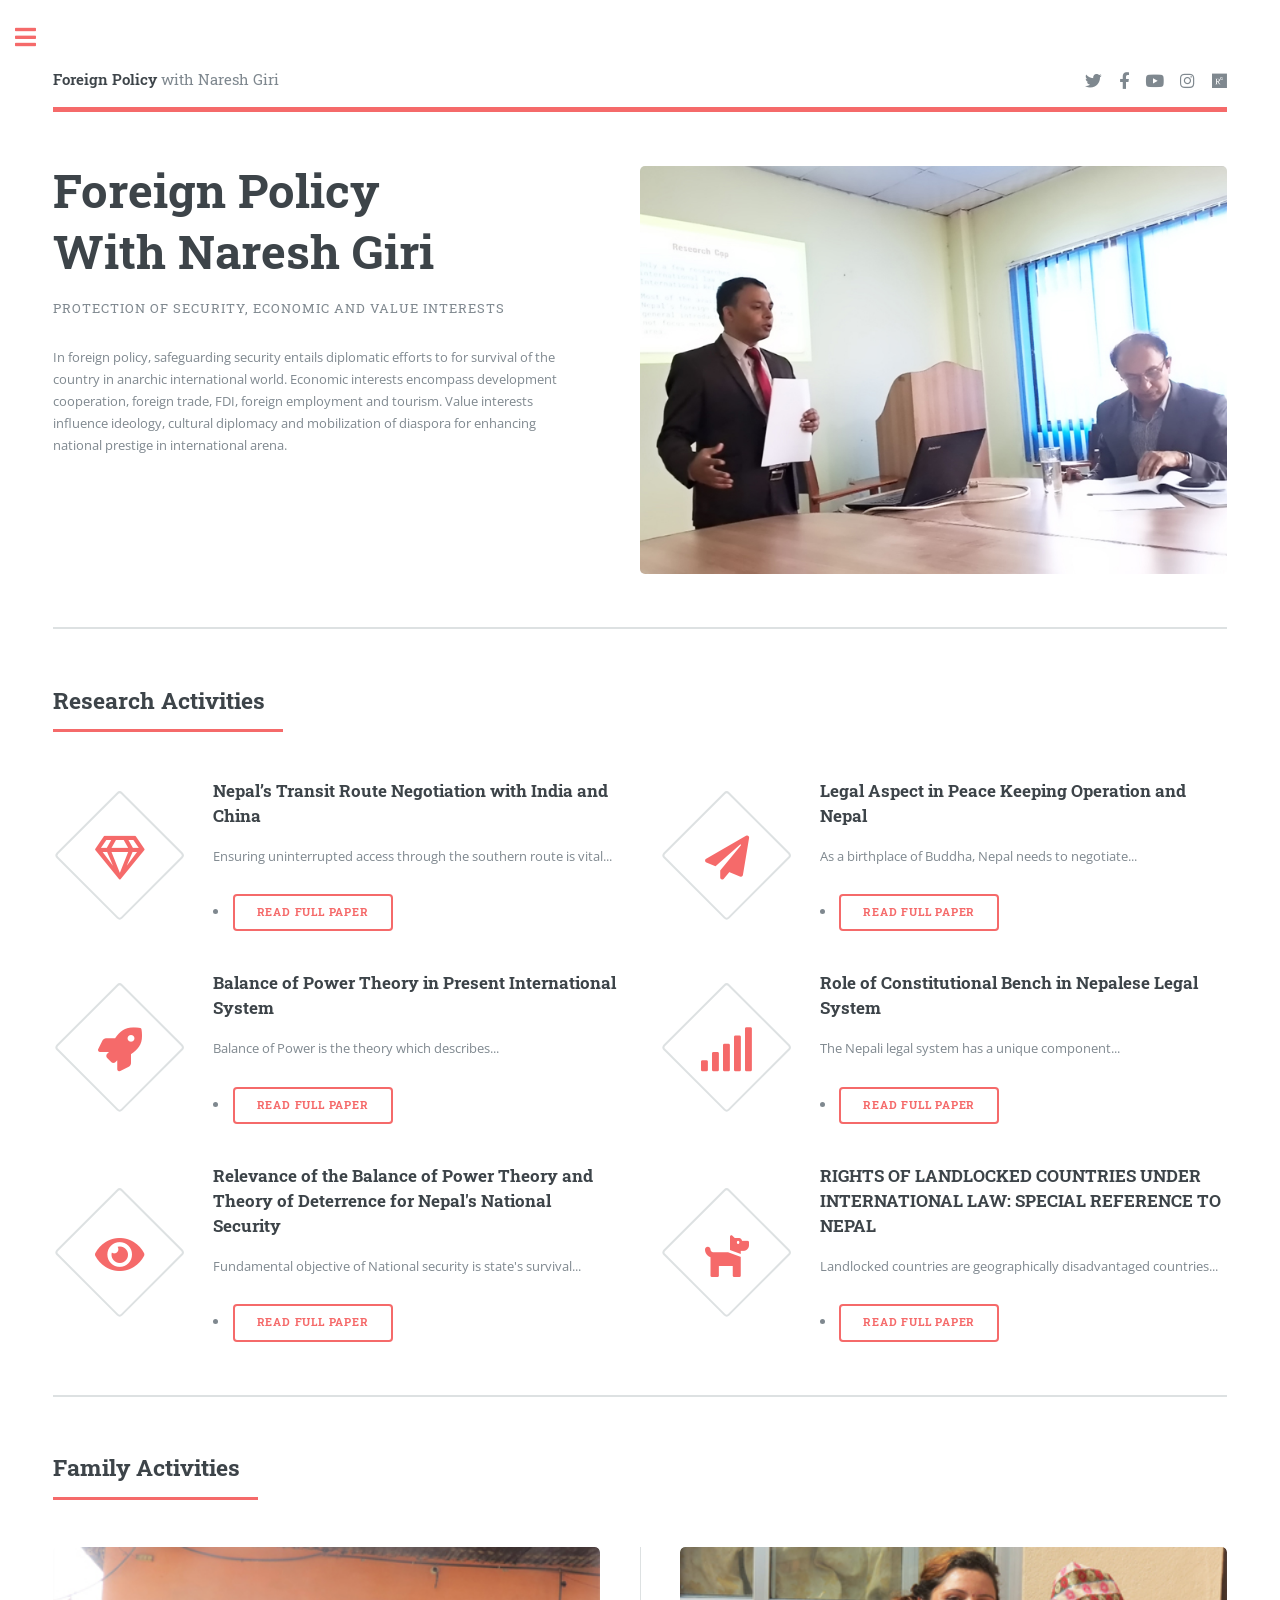
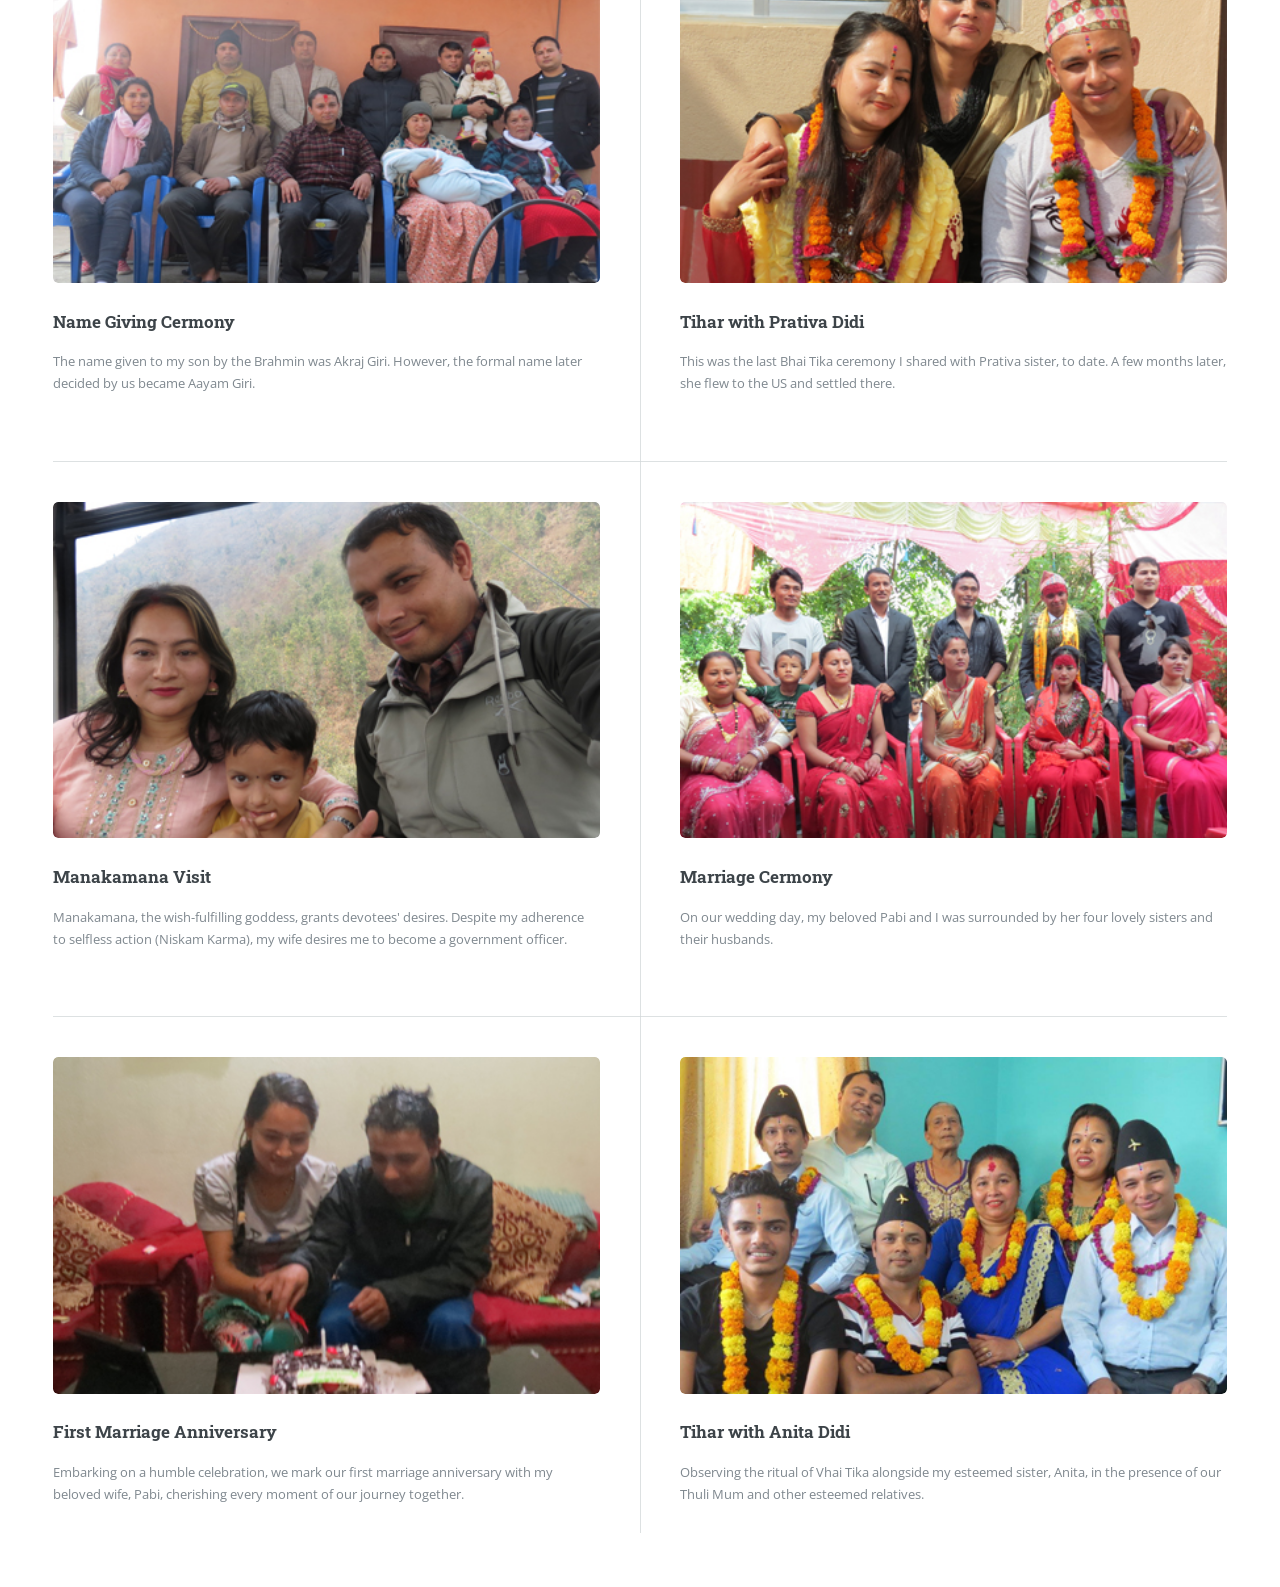
==== index.html @ 79ead5b6 "Update index.html" ====
<!DOCTYPE HTML>
<!--
	Naresh Giri
	html5up.net | @ajlkn
	Free for personal and commercial use under the CCA 3.0 license (html5up.net/license)
-->
<html>
	<head>
		<title>Foreign Policy With Naresh Giri</title>
		<meta charset="utf-8" />
		<meta name="viewport" content="width=device-width, initial-scale=1, user-scalable=no" />
		<link rel="stylesheet" href="assets/css/main.css" />
	</head>
	<body class="is-preload">

		<!-- Wrapper -->
			<div id="wrapper">

				<!-- Main -->
					<div id="main">
						<div class="inner">

							<!-- Header -->
								<header id="header">
									<a href="index.html" class="logo"><strong>Foreign Policy</strong> with Naresh Giri </a>
									<ul class="icons">
										<li><a href="https://twitter.com/rajkc2042" class="icon brands fa-twitter"><span class="label">Twitter</span></a></li>
										<li><a href="https://www.facebook.com/yugin2052" class="icon brands fa-facebook-f"><span class="label">Facebook</span></a></li>
										

										<li><a href="https://www.youtube.com/channel/UCgfzkdv0RQ-10pFsDKc6HeA" class="icon brands fa-youtube"><span class="label">YouTube</span></a></li>
										
										<li><a href="https://www.instagram.com/yugin2052/" class="icon brands fa-instagram"><span class="label">Instagram</span></a></li>
										<li><a href="https://www.researchgate.net/profile/Naresh-Giri" class="icon brands fa-researchgate"><span class="label">Researchgate</span></a></li>
									</ul>
								</header>

							<!-- Banner -->
								<section id="banner">
									<div class="content">
										<header>
											<h1>Foreign Policy<br />
											With Naresh Giri</h1>
											<p>Protection of Security, Economic and Value Interests</p>
										</header>
										<p>In foreign policy, safeguarding security entails diplomatic efforts to for survival of the country in anarchic international world. Economic interests encompass development cooperation, foreign trade, FDI, foreign employment and tourism. Value interests influence ideology, cultural diplomacy and mobilization of diaspora for enhancing national prestige in international arena. </p>
										<ul class="actions">
											
										</ul>
									</div>
									<span class="image object">
										<img src="pic10.jpg" alt="" />
									</span>
								</section>

							<!-- Section -->
								<section>
    <header class="major">
        <h2>Research Activities</h2>
    </header>
    <div class="features">
        <article>
            <span class="icon fa-gem"></span>
            <div class="content">
                <h3>Nepal’s Transit Route Negotiation with India and China</h3>
                <p>Ensuring uninterrupted access through the southern route is vital...</p>
                <li><a href="https://doi.org/10.3126/jofa.v3i01.56566" class="button big">Read Full Paper</a></li>
            </div>
        </article>
        <article>
            <span class="icon solid fa-paper-plane"></span>
            <div class="content">
                <h3>Legal Aspect in Peace Keeping Operation and Nepal</h3>
                <p>As a birthplace of Buddha, Nepal needs to negotiate...</p>
                <li><a href="https://doi.org/10.3126/unityj.v5i1.63184" class="button big">Read Full Paper</a></li>
            </div>
        </article>
        <article>
            <span class="icon solid fa-rocket"></span>
            <div class="content">
                <h3>Balance of Power Theory in Present International System</h3>
                <p>Balance of Power is the theory which describes...</p>
                <li><a href="https://doi.org/10.13140/RG.2.2.19997.64489" class="button big">Read Full Paper</a></li>
            </div>
        </article>
        <article>
            <span class="icon solid fa-signal"></span>
            <div class="content">
                <h3>Role of Constitutional Bench in Nepalese Legal System</h3>
                <p>The Nepali legal system has a unique component...</p>
                <li><a href="https://www.researchgate.net/publication/383034096_ROLE_OF_CONSTITUTIONAL_BENCH_IN_NEPALESE_LEGAL_SYSTEM" class="button big">Read Full Paper</a></li>
            </div>
        </article>
        <article>
            <span class="icon solid fa-eye"></span>
            <div class="content">
                <h3>Relevance of the Balance of Power Theory and Theory of Deterrence for Nepal's National Security</h3>
                <p>Fundamental objective of National security is state's survival...</p>
                <li><a href="https://nepjol.info/index.php/unityj/article/view/75633" class="button big">Read Full Paper</a></li>
            </div>
        </article>
        <article>
            <span class="icon solid fa-dog"></span>
            <div class="content">
                <h3>RIGHTS OF LANDLOCKED COUNTRIES UNDER INTERNATIONAL LAW: SPECIAL REFERENCE TO NEPAL</h3>
                <p>Landlocked countries are geographically disadvantaged countries...</p>
                <li><a href="https://doi.org/10.13140/RG.2.2.22846.24648" class="button big">Read Full Paper</a></li>
            </div>
        </article>
    </div>
</section>




							<!-- Section -->
								<section>
									<header class="major">
										<h2>Family Activities</h2>
									</header>
									<div class="posts">
										<article>
											<a href="#" class="image"><img src="pic01.jpg" alt="" /></a>
											<h3>Name Giving Cermony</h3>
											<p>The name given to my son by the Brahmin was Akraj Giri. However, the formal name later decided by us became Aayam Giri.</p>
											<ul class="actions">
												
											</ul>
										</article>
										<article>
											<a href="#" class="image"><img src="pic02.jpg" alt="" /></a>
											<h3>Tihar with Prativa Didi</h3>
											<p>This was the last Bhai Tika ceremony I shared with Prativa sister, to date. A few months later, she flew to the US and settled there.</p>
											<ul class="actions">
												
											</ul>
										</article>
										<article>
											<a href="#" class="image"><img src="pic03.jpg" alt="" /></a>
											<h3>Manakamana Visit</h3>
											<p>Manakamana, the wish-fulfilling goddess, grants devotees' desires. Despite my adherence to selfless action (Niskam Karma), my wife desires me to become a government officer.</p>
											<ul class="actions">
												
											</ul>
										</article>
										<article>
											<a href="#" class="image"><img src="pic04.jpg" alt="" /></a>
											<h3>Marriage Cermony</h3>
											<p>On our wedding day, my beloved Pabi and I was surrounded by her four lovely sisters and their husbands.</p>
											<ul class="actions">
												
											</ul>
										</article>
										<article>
											<a href="#" class="image"><img src="pic05.jpg" alt="" /></a>
											<h3>First Marriage Anniversary </h3>
											<p>Embarking on a humble celebration, we mark our first marriage anniversary with my beloved wife, Pabi, cherishing every moment of our journey together.</p>
											<ul class="actions">
												
											</ul>
										</article>
										<article>
											<a href="#" class="image"><img src="pic06.jpg" alt="" /></a>
											<h3>Tihar with Anita Didi</h3>
											<p>Observing the ritual of Vhai Tika alongside my esteemed sister, Anita, in the presence of our Thuli Mum and other esteemed relatives.</p>
											<ul class="actions">
												
											</ul>
										</article>
									</div>
								</section>

						</div>
					</div>

				<!-- Sidebar -->
					<div id="sidebar">
						<div class="inner">

							<!-- Search -->
								<section id="search" class="alt">
									<form method="post" action="#">
										<input type="text" name="query" id="query" placeholder="Search" />
									</form>
								</section>

							<!-- Menu -->
								<nav id="menu">
									<header class="major">
										<h2>Menu</h2>
									</header>
									<ul>
										<li><a href="index.html">Homepage</a></li>
										<li><a href="article.htm">संघीय इकाइहरूबीच प्रशासनिक अन्तरसम्बन्ध </a></li>
										<li><a href="nfp.html">Elements</a></li>
										<li>
											<span class="opener">Submenu</span>
											<ul>
												<li><a href="#">Lorem Dolor</a></li>
												<li><a href="#">Ipsum Adipiscing</a></li>
												<li><a href="#">Tempus Magna</a></li>
												<li><a href="#">Feugiat Veroeros</a></li>
											</ul>
										</li>
										<li><a href="#">Etiam Dolore</a></li>
										<li><a href="#">Adipiscing</a></li>
										<li>
											<span class="opener">Another Submenu</span>
											<ul>
												<li><a href="#">Lorem Dolor</a></li>
												<li><a href="#">Ipsum Adipiscing</a></li>
												<li><a href="#">Tempus Magna</a></li>
												<li><a href="#">Feugiat Veroeros</a></li>
											</ul>
										</li>
										<li><a href="#">Maximus Erat</a></li>
										<li><a href="#">Sapien Mauris</a></li>
										<li><a href="#">Amet Lacinia</a></li>
									</ul>
								</nav>

							<!-- Section -->
								<section>
									<header class="major">
										<h2>Photo Gallery</h2>
									</header>
									<div class="mini-posts">
										<article>
											<a href="#" class="image"><img src="pic07.jpg" alt="" /></a>
											<p>Hearts unite, entwined in a symphony of love's melody.</p>
										</article>
										<article>
											<a href="#" class="image"><img src="pic08.jpg" alt="" /></a>
											<p>In love's embrace, souls intertwine, destined for eternity's bond.</p>
										</article>
										<article>
											<a href="#" class="image"><img src="pic09.jpg" alt="" /></a>
											<p>Ethereal grace, beauty's epitome, a radiant smile, captivating eyes.</p>
										</article>
									</div>
									<ul class="actions">
										
									</ul>
								</section>

							<!-- Section -->
								<section>
									<header class="major">
										<h2>Get in touch</h2>
									</header>
									<p>Sed varius enim lorem ullamcorper dolore aliquam aenean ornare velit lacus, ac varius enim lorem ullamcorper dolore. Proin sed aliquam facilisis ante interdum. Sed nulla amet lorem feugiat tempus aliquam.</p>
									<ul class="contact">
										<li class="icon solid fa-envelope"><a href="#">naresh3334444@gmail.com</a></li>
										<li class="icon solid fa-phone">+977-98466379**</li>
										<li class="icon solid fa-home">Pyuthan Municipality, 10<br />
										Lumbini Province, Nepal</li>
									</ul>
								</section>

							<!-- Footer -->
								<footer id="footer">
									<p class="copyright">&copy; Naresh. All rights reserved. Demo Images: <a href="https://nareshgiri.com.np">Self</a>. Design: <a href="https://nareshgiri.com.np">Naresh Giri</a>.</p>
								</footer>

						</div>
					</div>

			</div>

		<!-- Scripts -->
			<script src="assets/js/jquery.min.js"></script>
			<script src="assets/js/browser.min.js"></script>
			<script src="assets/js/breakpoints.min.js"></script>
			<script src="assets/js/util.js"></script>
			<script src="assets/js/main.js"></script>

	</body>
</html>
---- assets/css/main.css ----
@import url(fontawesome-all.min.css);
@import url("https://fonts.googleapis.com/css?family=Open+Sans:400,600,400italic,600italic|Roboto+Slab:400,700");
/*
	Editorial by HTML5 UP
	html5up.net | @ajlkn
	Free for personal and commercial use under the CCA 3.0 license (html5up.net/license)
*/
html, body, div, span, applet, object,
iframe, h1, h2, h3, h4, h5, h6, p, blockquote,
pre, a, abbr, acronym, address, big, cite,
code, del, dfn, em, img, ins, kbd, q, s, samp,
small, strike, strong, sub, sup, tt, var, b,
u, i, center, dl, dt, dd, ol, ul, li, fieldset,
form, label, legend, table, caption, tbody,
tfoot, thead, tr, th, td, article, aside,
canvas, details, embed, figure, figcaption,
footer, header, hgroup, menu, nav, output, ruby,
section, summary, time, mark, audio, video {
  margin: 0;
  padding: 0;
  border: 0;
  font-size: 100%;
  font: inherit;
  vertical-align: baseline; }

article, aside, details, figcaption, figure,
footer, header, hgroup, menu, nav, section {
  display: block; }

body {
  line-height: 1; }

ol, ul {
  list-style: none; }

blockquote, q {
  quotes: none; }
  blockquote:before, blockquote:after, q:before, q:after {
    content: '';
    content: none; }

table {
  border-collapse: collapse;
  border-spacing: 0; }

body {
  -webkit-text-size-adjust: none; }

mark {
  background-color: transparent;
  color: inherit; }

input::-moz-focus-inner {
  border: 0;
  padding: 0; }

input, select, textarea {
  -moz-appearance: none;
  -webkit-appearance: none;
  -ms-appearance: none;
  appearance: none; }

/* Basic */
@-ms-viewport {
  width: device-width; }

body {
  -ms-overflow-style: scrollbar; }

@media screen and (max-width: 480px) {
  html, body {
    min-width: 320px; } }

html {
  box-sizing: border-box; }

*, *:before, *:after {
  box-sizing: inherit; }

body {
  background: #ffffff; }
  body.is-preload *, body.is-preload *:before, body.is-preload *:after, body.is-resizing *, body.is-resizing *:before, body.is-resizing *:after {
    -moz-animation: none !important;
    -webkit-animation: none !important;
    -ms-animation: none !important;
    animation: none !important;
    -moz-transition: none !important;
    -webkit-transition: none !important;
    -ms-transition: none !important;
    transition: none !important; }

/* Type */
body, input, select, textarea {
  color: #7f888f;
  font-family: "Open Sans", sans-serif;
  font-size: 13pt;
  font-weight: 400;
  line-height: 1.65; }
  @media screen and (max-width: 1680px) {
    body, input, select, textarea {
      font-size: 11pt; } }
  @media screen and (max-width: 1280px) {
    body, input, select, textarea {
      font-size: 10pt; } }
  @media screen and (max-width: 360px) {
    body, input, select, textarea {
      font-size: 9pt; } }

a {
  -moz-transition: color 0.2s ease-in-out, border-bottom-color 0.2s ease-in-out;
  -webkit-transition: color 0.2s ease-in-out, border-bottom-color 0.2s ease-in-out;
  -ms-transition: color 0.2s ease-in-out, border-bottom-color 0.2s ease-in-out;
  transition: color 0.2s ease-in-out, border-bottom-color 0.2s ease-in-out;
  border-bottom: dotted 1px;
  color: #f56a6a;
  text-decoration: none; }
  a:hover {
    border-bottom-color: #f56a6a;
    color: #f56a6a !important; }
    a:hover strong {
      color: inherit; }

strong, b {
  color: #3d4449;
  font-weight: 600; }

em, i {
  font-style: italic; }

p {
  margin: 0 0 2em 0; }

h1, h2, h3, h4, h5, h6 {
  color: #3d4449;
  font-family: "Roboto Slab", serif;
  font-weight: 700;
  line-height: 1.5;
  margin: 0 0 1em 0; }
  h1 a, h2 a, h3 a, h4 a, h5 a, h6 a {
    color: inherit;
    text-decoration: none;
    border-bottom: 0; }

h1 {
  font-size: 4em;
  margin: 0 0 0.5em 0;
  line-height: 1.3; }

h2 {
  font-size: 1.75em; }

h3 {
  font-size: 1.25em; }

h4 {
  font-size: 1.1em; }

h5 {
  font-size: 0.9em; }

h6 {
  font-size: 0.7em; }

@media screen and (max-width: 1680px) {
  h1 {
    font-size: 3.5em; } }

@media screen and (max-width: 980px) {
  h1 {
    font-size: 3.25em; } }

@media screen and (max-width: 736px) {
  h1 {
    font-size: 2em;
    line-height: 1.4; }
  h2 {
    font-size: 1.5em; } }

sub {
  font-size: 0.8em;
  position: relative;
  top: 0.5em; }

sup {
  font-size: 0.8em;
  position: relative;
  top: -0.5em; }

blockquote {
  border-left: solid 3px rgba(210, 215, 217, 0.75);
  font-style: italic;
  margin: 0 0 2em 0;
  padding: 0.5em 0 0.5em 2em; }

code {
  background: rgba(230, 235, 237, 0.25);
  border-radius: 0.375em;
  border: solid 1px rgba(210, 215, 217, 0.75);
  font-family: "Courier New", monospace;
  font-size: 0.9em;
  margin: 0 0.25em;
  padding: 0.25em 0.65em; }

pre {
  -webkit-overflow-scrolling: touch;
  font-family: "Courier New", monospace;
  font-size: 0.9em;
  margin: 0 0 2em 0; }
  pre code {
    display: block;
    line-height: 1.75;
    padding: 1em 1.5em;
    overflow-x: auto; }

hr {
  border: 0;
  border-bottom: solid 1px rgba(210, 215, 217, 0.75);
  margin: 2em 0; }
  hr.major {
    margin: 3em 0; }

.align-left {
  text-align: left; }

.align-center {
  text-align: center; }

.align-right {
  text-align: right; }

/* Row */
.row {
  display: flex;
  flex-wrap: wrap;
  box-sizing: border-box;
  align-items: stretch; }
  .row > * {
    box-sizing: border-box; }
  .row.gtr-uniform > * > :last-child {
    margin-bottom: 0; }
  .row.aln-left {
    justify-content: flex-start; }
  .row.aln-center {
    justify-content: center; }
  .row.aln-right {
    justify-content: flex-end; }
  .row.aln-top {
    align-items: flex-start; }
  .row.aln-middle {
    align-items: center; }
  .row.aln-bottom {
    align-items: flex-end; }
  .row > .imp {
    order: -1; }
  .row > .col-1 {
    width: 8.33333%; }
  .row > .off-1 {
    margin-left: 8.33333%; }
  .row > .col-2 {
    width: 16.66667%; }
  .row > .off-2 {
    margin-left: 16.66667%; }
  .row > .col-3 {
    width: 25%; }
  .row > .off-3 {
    margin-left: 25%; }
  .row > .col-4 {
    width: 33.33333%; }
  .row > .off-4 {
    margin-left: 33.33333%; }
  .row > .col-5 {
    width: 41.66667%; }
  .row > .off-5 {
    margin-left: 41.66667%; }
  .row > .col-6 {
    width: 50%; }
  .row > .off-6 {
    margin-left: 50%; }
  .row > .col-7 {
    width: 58.33333%; }
  .row > .off-7 {
    margin-left: 58.33333%; }
  .row > .col-8 {
    width: 66.66667%; }
  .row > .off-8 {
    margin-left: 66.66667%; }
  .row > .col-9 {
    width: 75%; }
  .row > .off-9 {
    margin-left: 75%; }
  .row > .col-10 {
    width: 83.33333%; }
  .row > .off-10 {
    margin-left: 83.33333%; }
  .row > .col-11 {
    width: 91.66667%; }
  .row > .off-11 {
    margin-left: 91.66667%; }
  .row > .col-12 {
    width: 100%; }
  .row > .off-12 {
    margin-left: 100%; }
  .row.gtr-0 {
    margin-top: 0;
    margin-left: 0em; }
    .row.gtr-0 > * {
      padding: 0 0 0 0em; }
    .row.gtr-0.gtr-uniform {
      margin-top: 0em; }
      .row.gtr-0.gtr-uniform > * {
        padding-top: 0em; }
  .row.gtr-25 {
    margin-top: 0;
    margin-left: -0.375em; }
    .row.gtr-25 > * {
      padding: 0 0 0 0.375em; }
    .row.gtr-25.gtr-uniform {
      margin-top: -0.375em; }
      .row.gtr-25.gtr-uniform > * {
        padding-top: 0.375em; }
  .row.gtr-50 {
    margin-top: 0;
    margin-left: -0.75em; }
    .row.gtr-50 > * {
      padding: 0 0 0 0.75em; }
    .row.gtr-50.gtr-uniform {
      margin-top: -0.75em; }
      .row.gtr-50.gtr-uniform > * {
        padding-top: 0.75em; }
  .row {
    margin-top: 0;
    margin-left: -1.5em; }
    .row > * {
      padding: 0 0 0 1.5em; }
    .row.gtr-uniform {
      margin-top: -1.5em; }
      .row.gtr-uniform > * {
        padding-top: 1.5em; }
  .row.gtr-150 {
    margin-top: 0;
    margin-left: -2.25em; }
    .row.gtr-150 > * {
      padding: 0 0 0 2.25em; }
    .row.gtr-150.gtr-uniform {
      margin-top: -2.25em; }
      .row.gtr-150.gtr-uniform > * {
        padding-top: 2.25em; }
  .row.gtr-200 {
    margin-top: 0;
    margin-left: -3em; }
    .row.gtr-200 > * {
      padding: 0 0 0 3em; }
    .row.gtr-200.gtr-uniform {
      margin-top: -3em; }
      .row.gtr-200.gtr-uniform > * {
        padding-top: 3em; }
  @media screen and (max-width: 1680px) {
    .row {
      display: flex;
      flex-wrap: wrap;
      box-sizing: border-box;
      align-items: stretch; }
      .row > * {
        box-sizing: border-box; }
      .row.gtr-uniform > * > :last-child {
        margin-bottom: 0; }
      .row.aln-left {
        justify-content: flex-start; }
      .row.aln-center {
        justify-content: center; }
      .row.aln-right {
        justify-content: flex-end; }
      .row.aln-top {
        align-items: flex-start; }
      .row.aln-middle {
        align-items: center; }
      .row.aln-bottom {
        align-items: flex-end; }
      .row > .imp-xlarge {
        order: -1; }
      .row > .col-1-xlarge {
        width: 8.33333%; }
      .row > .off-1-xlarge {
        margin-left: 8.33333%; }
      .row > .col-2-xlarge {
        width: 16.66667%; }
      .row > .off-2-xlarge {
        margin-left: 16.66667%; }
      .row > .col-3-xlarge {
        width: 25%; }
      .row > .off-3-xlarge {
        margin-left: 25%; }
      .row > .col-4-xlarge {
        width: 33.33333%; }
      .row > .off-4-xlarge {
        margin-left: 33.33333%; }
      .row > .col-5-xlarge {
        width: 41.66667%; }
      .row > .off-5-xlarge {
        margin-left: 41.66667%; }
      .row > .col-6-xlarge {
        width: 50%; }
      .row > .off-6-xlarge {
        margin-left: 50%; }
      .row > .col-7-xlarge {
        width: 58.33333%; }
      .row > .off-7-xlarge {
        margin-left: 58.33333%; }
      .row > .col-8-xlarge {
        width: 66.66667%; }
      .row > .off-8-xlarge {
        margin-left: 66.66667%; }
      .row > .col-9-xlarge {
        width: 75%; }
      .row > .off-9-xlarge {
        margin-left: 75%; }
      .row > .col-10-xlarge {
        width: 83.33333%; }
      .row > .off-10-xlarge {
        margin-left: 83.33333%; }
      .row > .col-11-xlarge {
        width: 91.66667%; }
      .row > .off-11-xlarge {
        margin-left: 91.66667%; }
      .row > .col-12-xlarge {
        width: 100%; }
      .row > .off-12-xlarge {
        margin-left: 100%; }
      .row.gtr-0 {
        margin-top: 0;
        margin-left: 0em; }
        .row.gtr-0 > * {
          padding: 0 0 0 0em; }
        .row.gtr-0.gtr-uniform {
          margin-top: 0em; }
          .row.gtr-0.gtr-uniform > * {
            padding-top: 0em; }
      .row.gtr-25 {
        margin-top: 0;
        margin-left: -0.375em; }
        .row.gtr-25 > * {
          padding: 0 0 0 0.375em; }
        .row.gtr-25.gtr-uniform {
          margin-top: -0.375em; }
          .row.gtr-25.gtr-uniform > * {
            padding-top: 0.375em; }
      .row.gtr-50 {
        margin-top: 0;
        margin-left: -0.75em; }
        .row.gtr-50 > * {
          padding: 0 0 0 0.75em; }
        .row.gtr-50.gtr-uniform {
          margin-top: -0.75em; }
          .row.gtr-50.gtr-uniform > * {
            padding-top: 0.75em; }
      .row {
        margin-top: 0;
        margin-left: -1.5em; }
        .row > * {
          padding: 0 0 0 1.5em; }
        .row.gtr-uniform {
          margin-top: -1.5em; }
          .row.gtr-uniform > * {
            padding-top: 1.5em; }
      .row.gtr-150 {
        margin-top: 0;
        margin-left: -2.25em; }
        .row.gtr-150 > * {
          padding: 0 0 0 2.25em; }
        .row.gtr-150.gtr-uniform {
          margin-top: -2.25em; }
          .row.gtr-150.gtr-uniform > * {
            padding-top: 2.25em; }
      .row.gtr-200 {
        margin-top: 0;
        margin-left: -3em; }
        .row.gtr-200 > * {
          padding: 0 0 0 3em; }
        .row.gtr-200.gtr-uniform {
          margin-top: -3em; }
          .row.gtr-200.gtr-uniform > * {
            padding-top: 3em; } }
  @media screen and (max-width: 1280px) {
    .row {
      display: flex;
      flex-wrap: wrap;
      box-sizing: border-box;
      align-items: stretch; }
      .row > * {
        box-sizing: border-box; }
      .row.gtr-uniform > * > :last-child {
        margin-bottom: 0; }
      .row.aln-left {
        justify-content: flex-start; }
      .row.aln-center {
        justify-content: center; }
      .row.aln-right {
        justify-content: flex-end; }
      .row.aln-top {
        align-items: flex-start; }
      .row.aln-middle {
        align-items: center; }
      .row.aln-bottom {
        align-items: flex-end; }
      .row > .imp-large {
        order: -1; }
      .row > .col-1-large {
        width: 8.33333%; }
      .row > .off-1-large {
        margin-left: 8.33333%; }
      .row > .col-2-large {
        width: 16.66667%; }
      .row > .off-2-large {
        margin-left: 16.66667%; }
      .row > .col-3-large {
        width: 25%; }
      .row > .off-3-large {
        margin-left: 25%; }
      .row > .col-4-large {
        width: 33.33333%; }
      .row > .off-4-large {
        margin-left: 33.33333%; }
      .row > .col-5-large {
        width: 41.66667%; }
      .row > .off-5-large {
        margin-left: 41.66667%; }
      .row > .col-6-large {
        width: 50%; }
      .row > .off-6-large {
        margin-left: 50%; }
      .row > .col-7-large {
        width: 58.33333%; }
      .row > .off-7-large {
        margin-left: 58.33333%; }
      .row > .col-8-large {
        width: 66.66667%; }
      .row > .off-8-large {
        margin-left: 66.66667%; }
      .row > .col-9-large {
        width: 75%; }
      .row > .off-9-large {
        margin-left: 75%; }
      .row > .col-10-large {
        width: 83.33333%; }
      .row > .off-10-large {
        margin-left: 83.33333%; }
      .row > .col-11-large {
        width: 91.66667%; }
      .row > .off-11-large {
        margin-left: 91.66667%; }
      .row > .col-12-large {
        width: 100%; }
      .row > .off-12-large {
        margin-left: 100%; }
      .row.gtr-0 {
        margin-top: 0;
        margin-left: 0em; }
        .row.gtr-0 > * {
          padding: 0 0 0 0em; }
        .row.gtr-0.gtr-uniform {
          margin-top: 0em; }
          .row.gtr-0.gtr-uniform > * {
            padding-top: 0em; }
      .row.gtr-25 {
        margin-top: 0;
        margin-left: -0.375em; }
        .row.gtr-25 > * {
          padding: 0 0 0 0.375em; }
        .row.gtr-25.gtr-uniform {
          margin-top: -0.375em; }
          .row.gtr-25.gtr-uniform > * {
            padding-top: 0.375em; }
      .row.gtr-50 {
        margin-top: 0;
        margin-left: -0.75em; }
        .row.gtr-50 > * {
          padding: 0 0 0 0.75em; }
        .row.gtr-50.gtr-uniform {
          margin-top: -0.75em; }
          .row.gtr-50.gtr-uniform > * {
            padding-top: 0.75em; }
      .row {
        margin-top: 0;
        margin-left: -1.5em; }
        .row > * {
          padding: 0 0 0 1.5em; }
        .row.gtr-uniform {
          margin-top: -1.5em; }
          .row.gtr-uniform > * {
            padding-top: 1.5em; }
      .row.gtr-150 {
        margin-top: 0;
        margin-left: -2.25em; }
        .row.gtr-150 > * {
          padding: 0 0 0 2.25em; }
        .row.gtr-150.gtr-uniform {
          margin-top: -2.25em; }
          .row.gtr-150.gtr-uniform > * {
            padding-top: 2.25em; }
      .row.gtr-200 {
        margin-top: 0;
        margin-left: -3em; }
        .row.gtr-200 > * {
          padding: 0 0 0 3em; }
        .row.gtr-200.gtr-uniform {
          margin-top: -3em; }
          .row.gtr-200.gtr-uniform > * {
            padding-top: 3em; } }
  @media screen and (max-width: 980px) {
    .row {
      display: flex;
      flex-wrap: wrap;
      box-sizing: border-box;
      align-items: stretch; }
      .row > * {
        box-sizing: border-box; }
      .row.gtr-uniform > * > :last-child {
        margin-bottom: 0; }
      .row.aln-left {
        justify-content: flex-start; }
      .row.aln-center {
        justify-content: center; }
      .row.aln-right {
        justify-content: flex-end; }
      .row.aln-top {
        align-items: flex-start; }
      .row.aln-middle {
        align-items: center; }
      .row.aln-bottom {
        align-items: flex-end; }
      .row > .imp-medium {
        order: -1; }
      .row > .col-1-medium {
        width: 8.33333%; }
      .row > .off-1-medium {
        margin-left: 8.33333%; }
      .row > .col-2-medium {
        width: 16.66667%; }
      .row > .off-2-medium {
        margin-left: 16.66667%; }
      .row > .col-3-medium {
        width: 25%; }
      .row > .off-3-medium {
        margin-left: 25%; }
      .row > .col-4-medium {
        width: 33.33333%; }
      .row > .off-4-medium {
        margin-left: 33.33333%; }
      .row > .col-5-medium {
        width: 41.66667%; }
      .row > .off-5-medium {
        margin-left: 41.66667%; }
      .row > .col-6-medium {
        width: 50%; }
      .row > .off-6-medium {
        margin-left: 50%; }
      .row > .col-7-medium {
        width: 58.33333%; }
      .row > .off-7-medium {
        margin-left: 58.33333%; }
      .row > .col-8-medium {
        width: 66.66667%; }
      .row > .off-8-medium {
        margin-left: 66.66667%; }
      .row > .col-9-medium {
        width: 75%; }
      .row > .off-9-medium {
        margin-left: 75%; }
      .row > .col-10-medium {
        width: 83.33333%; }
      .row > .off-10-medium {
        margin-left: 83.33333%; }
      .row > .col-11-medium {
        width: 91.66667%; }
      .row > .off-11-medium {
        margin-left: 91.66667%; }
      .row > .col-12-medium {
        width: 100%; }
      .row > .off-12-medium {
        margin-left: 100%; }
      .row.gtr-0 {
        margin-top: 0;
        margin-left: 0em; }
        .row.gtr-0 > * {
          padding: 0 0 0 0em; }
        .row.gtr-0.gtr-uniform {
          margin-top: 0em; }
          .row.gtr-0.gtr-uniform > * {
            padding-top: 0em; }
      .row.gtr-25 {
        margin-top: 0;
        margin-left: -0.375em; }
        .row.gtr-25 > * {
          padding: 0 0 0 0.375em; }
        .row.gtr-25.gtr-uniform {
          margin-top: -0.375em; }
          .row.gtr-25.gtr-uniform > * {
            padding-top: 0.375em; }
      .row.gtr-50 {
        margin-top: 0;
        margin-left: -0.75em; }
        .row.gtr-50 > * {
          padding: 0 0 0 0.75em; }
        .row.gtr-50.gtr-uniform {
          margin-top: -0.75em; }
          .row.gtr-50.gtr-uniform > * {
            padding-top: 0.75em; }
      .row {
        margin-top: 0;
        margin-left: -1.5em; }
        .row > * {
          padding: 0 0 0 1.5em; }
        .row.gtr-uniform {
          margin-top: -1.5em; }
          .row.gtr-uniform > * {
            padding-top: 1.5em; }
      .row.gtr-150 {
        margin-top: 0;
        margin-left: -2.25em; }
        .row.gtr-150 > * {
          padding: 0 0 0 2.25em; }
        .row.gtr-150.gtr-uniform {
          margin-top: -2.25em; }
          .row.gtr-150.gtr-uniform > * {
            padding-top: 2.25em; }
      .row.gtr-200 {
        margin-top: 0;
        margin-left: -3em; }
        .row.gtr-200 > * {
          padding: 0 0 0 3em; }
        .row.gtr-200.gtr-uniform {
          margin-top: -3em; }
          .row.gtr-200.gtr-uniform > * {
            padding-top: 3em; } }
  @media screen and (max-width: 736px) {
    .row {
      display: flex;
      flex-wrap: wrap;
      box-sizing: border-box;
      align-items: stretch; }
      .row > * {
        box-sizing: border-box; }
      .row.gtr-uniform > * > :last-child {
        margin-bottom: 0; }
      .row.aln-left {
        justify-content: flex-start; }
      .row.aln-center {
        justify-content: center; }
      .row.aln-right {
        justify-content: flex-end; }
      .row.aln-top {
        align-items: flex-start; }
      .row.aln-middle {
        align-items: center; }
      .row.aln-bottom {
        align-items: flex-end; }
      .row > .imp-small {
        order: -1; }
      .row > .col-1-small {
        width: 8.33333%; }
      .row > .off-1-small {
        margin-left: 8.33333%; }
      .row > .col-2-small {
        width: 16.66667%; }
      .row > .off-2-small {
        margin-left: 16.66667%; }
      .row > .col-3-small {
        width: 25%; }
      .row > .off-3-small {
        margin-left: 25%; }
      .row > .col-4-small {
        width: 33.33333%; }
      .row > .off-4-small {
        margin-left: 33.33333%; }
      .row > .col-5-small {
        width: 41.66667%; }
      .row > .off-5-small {
        margin-left: 41.66667%; }
      .row > .col-6-small {
        width: 50%; }
      .row > .off-6-small {
        margin-left: 50%; }
      .row > .col-7-small {
        width: 58.33333%; }
      .row > .off-7-small {
        margin-left: 58.33333%; }
      .row > .col-8-small {
        width: 66.66667%; }
      .row > .off-8-small {
        margin-left: 66.66667%; }
      .row > .col-9-small {
        width: 75%; }
      .row > .off-9-small {
        margin-left: 75%; }
      .row > .col-10-small {
        width: 83.33333%; }
      .row > .off-10-small {
        margin-left: 83.33333%; }
      .row > .col-11-small {
        width: 91.66667%; }
      .row > .off-11-small {
        margin-left: 91.66667%; }
      .row > .col-12-small {
        width: 100%; }
      .row > .off-12-small {
        margin-left: 100%; }
      .row.gtr-0 {
        margin-top: 0;
        margin-left: 0em; }
        .row.gtr-0 > * {
          padding: 0 0 0 0em; }
        .row.gtr-0.gtr-uniform {
          margin-top: 0em; }
          .row.gtr-0.gtr-uniform > * {
            padding-top: 0em; }
      .row.gtr-25 {
        margin-top: 0;
        margin-left: -0.375em; }
        .row.gtr-25 > * {
          padding: 0 0 0 0.375em; }
        .row.gtr-25.gtr-uniform {
          margin-top: -0.375em; }
          .row.gtr-25.gtr-uniform > * {
            padding-top: 0.375em; }
      .row.gtr-50 {
        margin-top: 0;
        margin-left: -0.75em; }
        .row.gtr-50 > * {
          padding: 0 0 0 0.75em; }
        .row.gtr-50.gtr-uniform {
          margin-top: -0.75em; }
          .row.gtr-50.gtr-uniform > * {
            padding-top: 0.75em; }
      .row {
        margin-top: 0;
        margin-left: -1.5em; }
        .row > * {
          padding: 0 0 0 1.5em; }
        .row.gtr-uniform {
          margin-top: -1.5em; }
          .row.gtr-uniform > * {
            padding-top: 1.5em; }
      .row.gtr-150 {
        margin-top: 0;
        margin-left: -2.25em; }
        .row.gtr-150 > * {
          padding: 0 0 0 2.25em; }
        .row.gtr-150.gtr-uniform {
          margin-top: -2.25em; }
          .row.gtr-150.gtr-uniform > * {
            padding-top: 2.25em; }
      .row.gtr-200 {
        margin-top: 0;
        margin-left: -3em; }
        .row.gtr-200 > * {
          padding: 0 0 0 3em; }
        .row.gtr-200.gtr-uniform {
          margin-top: -3em; }
          .row.gtr-200.gtr-uniform > * {
            padding-top: 3em; } }
  @media screen and (max-width: 480px) {
    .row {
      display: flex;
      flex-wrap: wrap;
      box-sizing: border-box;
      align-items: stretch; }
      .row > * {
        box-sizing: border-box; }
      .row.gtr-uniform > * > :last-child {
        margin-bottom: 0; }
      .row.aln-left {
        justify-content: flex-start; }
      .row.aln-center {
        justify-content: center; }
      .row.aln-right {
        justify-content: flex-end; }
      .row.aln-top {
        align-items: flex-start; }
      .row.aln-middle {
        align-items: center; }
      .row.aln-bottom {
        align-items: flex-end; }
      .row > .imp-xsmall {
        order: -1; }
      .row > .col-1-xsmall {
        width: 8.33333%; }
      .row > .off-1-xsmall {
        margin-left: 8.33333%; }
      .row > .col-2-xsmall {
        width: 16.66667%; }
      .row > .off-2-xsmall {
        margin-left: 16.66667%; }
      .row > .col-3-xsmall {
        width: 25%; }
      .row > .off-3-xsmall {
        margin-left: 25%; }
      .row > .col-4-xsmall {
        width: 33.33333%; }
      .row > .off-4-xsmall {
        margin-left: 33.33333%; }
      .row > .col-5-xsmall {
        width: 41.66667%; }
      .row > .off-5-xsmall {
        margin-left: 41.66667%; }
      .row > .col-6-xsmall {
        width: 50%; }
      .row > .off-6-xsmall {
        margin-left: 50%; }
      .row > .col-7-xsmall {
        width: 58.33333%; }
      .row > .off-7-xsmall {
        margin-left: 58.33333%; }
      .row > .col-8-xsmall {
        width: 66.66667%; }
      .row > .off-8-xsmall {
        margin-left: 66.66667%; }
      .row > .col-9-xsmall {
        width: 75%; }
      .row > .off-9-xsmall {
        margin-left: 75%; }
      .row > .col-10-xsmall {
        width: 83.33333%; }
      .row > .off-10-xsmall {
        margin-left: 83.33333%; }
      .row > .col-11-xsmall {
        width: 91.66667%; }
      .row > .off-11-xsmall {
        margin-left: 91.66667%; }
      .row > .col-12-xsmall {
        width: 100%; }
      .row > .off-12-xsmall {
        margin-left: 100%; }
      .row.gtr-0 {
        margin-top: 0;
        margin-left: 0em; }
        .row.gtr-0 > * {
          padding: 0 0 0 0em; }
        .row.gtr-0.gtr-uniform {
          margin-top: 0em; }
          .row.gtr-0.gtr-uniform > * {
            padding-top: 0em; }
      .row.gtr-25 {
        margin-top: 0;
        margin-left: -0.375em; }
        .row.gtr-25 > * {
          padding: 0 0 0 0.375em; }
        .row.gtr-25.gtr-uniform {
          margin-top: -0.375em; }
          .row.gtr-25.gtr-uniform > * {
            padding-top: 0.375em; }
      .row.gtr-50 {
        margin-top: 0;
        margin-left: -0.75em; }
        .row.gtr-50 > * {
          padding: 0 0 0 0.75em; }
        .row.gtr-50.gtr-uniform {
          margin-top: -0.75em; }
          .row.gtr-50.gtr-uniform > * {
            padding-top: 0.75em; }
      .row {
        margin-top: 0;
        margin-left: -1.5em; }
        .row > * {
          padding: 0 0 0 1.5em; }
        .row.gtr-uniform {
          margin-top: -1.5em; }
          .row.gtr-uniform > * {
            padding-top: 1.5em; }
      .row.gtr-150 {
        margin-top: 0;
        margin-left: -2.25em; }
        .row.gtr-150 > * {
          padding: 0 0 0 2.25em; }
        .row.gtr-150.gtr-uniform {
          margin-top: -2.25em; }
          .row.gtr-150.gtr-uniform > * {
            padding-top: 2.25em; }
      .row.gtr-200 {
        margin-top: 0;
        margin-left: -3em; }
        .row.gtr-200 > * {
          padding: 0 0 0 3em; }
        .row.gtr-200.gtr-uniform {
          margin-top: -3em; }
          .row.gtr-200.gtr-uniform > * {
            padding-top: 3em; } }

/* Section/Article */
section.special, article.special {
  text-align: center; }

header p {
  font-family: "Roboto Slab", serif;
  font-size: 1em;
  font-weight: 400;
  letter-spacing: 0.075em;
  margin-top: -0.5em;
  text-transform: uppercase; }

header.major > :last-child {
  border-bottom: solid 3px #f56a6a;
  display: inline-block;
  margin: 0 0 2em 0;
  padding: 0 0.75em 0.5em 0; }

header.main > :last-child {
  margin: 0 0 1em 0; }

/* Form */
form {
  margin: 0 0 2em 0; }

label {
  color: #3d4449;
  display: block;
  font-size: 0.9em;
  font-weight: 600;
  margin: 0 0 1em 0; }

input[type="text"],
input[type="password"],
input[type="email"],
input[type="tel"],
input[type="search"],
input[type="url"],
select,
textarea {
  -moz-appearance: none;
  -webkit-appearance: none;
  -ms-appearance: none;
  appearance: none;
  background: #ffffff;
  border-radius: 0.375em;
  border: none;
  border: solid 1px rgba(210, 215, 217, 0.75);
  color: inherit;
  display: block;
  outline: 0;
  padding: 0 1em;
  text-decoration: none;
  width: 100%; }
  input[type="text"]:invalid,
  input[type="password"]:invalid,
  input[type="email"]:invalid,
  input[type="tel"]:invalid,
  input[type="search"]:invalid,
  input[type="url"]:invalid,
  select:invalid,
  textarea:invalid {
    box-shadow: none; }
  input[type="text"]:focus,
  input[type="password"]:focus,
  input[type="email"]:focus,
  input[type="tel"]:focus,
  input[type="search"]:focus,
  input[type="url"]:focus,
  select:focus,
  textarea:focus {
    border-color: #f56a6a;
    box-shadow: 0 0 0 1px #f56a6a; }

select {
  background-image: url("data:image/svg+xml;charset=utf8,%3Csvg xmlns='http://www.w3.org/2000/svg' width='40' height='40' preserveAspectRatio='none' viewBox='0 0 40 40'%3E%3Cpath d='M9.4,12.3l10.4,10.4l10.4-10.4c0.2-0.2,0.5-0.4,0.9-0.4c0.3,0,0.6,0.1,0.9,0.4l3.3,3.3c0.2,0.2,0.4,0.5,0.4,0.9 c0,0.4-0.1,0.6-0.4,0.9L20.7,31.9c-0.2,0.2-0.5,0.4-0.9,0.4c-0.3,0-0.6-0.1-0.9-0.4L4.3,17.3c-0.2-0.2-0.4-0.5-0.4-0.9 c0-0.4,0.1-0.6,0.4-0.9l3.3-3.3c0.2-0.2,0.5-0.4,0.9-0.4S9.1,12.1,9.4,12.3z' fill='rgba(210, 215, 217, 0.75)' /%3E%3C/svg%3E");
  background-size: 1.25em;
  background-repeat: no-repeat;
  background-position: calc(100% - 1em) center;
  height: 2.75em;
  padding-right: 2.75em;
  text-overflow: ellipsis; }
  select option {
    color: #3d4449;
    background: #ffffff; }
  select:focus::-ms-value {
    background-color: transparent; }
  select::-ms-expand {
    display: none; }

input[type="text"],
input[type="password"],
input[type="email"],
input[type="tel"],
input[type="search"],
input[type="url"],
select {
  height: 2.75em; }

textarea {
  padding: 0.75em 1em; }

input[type="checkbox"],
input[type="radio"] {
  -moz-appearance: none;
  -webkit-appearance: none;
  -ms-appearance: none;
  appearance: none;
  display: block;
  float: left;
  margin-right: -2em;
  opacity: 0;
  width: 1em;
  z-index: -1; }
  input[type="checkbox"] + label,
  input[type="radio"] + label {
    text-decoration: none;
    color: #7f888f;
    cursor: pointer;
    display: inline-block;
    font-size: 1em;
    font-weight: 400;
    padding-left: 2.4em;
    padding-right: 0.75em;
    position: relative; }
    input[type="checkbox"] + label:before,
    input[type="radio"] + label:before {
      -moz-osx-font-smoothing: grayscale;
      -webkit-font-smoothing: antialiased;
      display: inline-block;
      font-style: normal;
      font-variant: normal;
      text-rendering: auto;
      line-height: 1;
      text-transform: none !important;
      font-family: 'Font Awesome 5 Free';
      font-weight: 900; }
    input[type="checkbox"] + label:before,
    input[type="radio"] + label:before {
      background: #ffffff;
      border-radius: 0.375em;
      border: solid 1px rgba(210, 215, 217, 0.75);
      content: '';
      display: inline-block;
      font-size: 0.8em;
      height: 2.0625em;
      left: 0;
      line-height: 2.0625em;
      position: absolute;
      text-align: center;
      top: 0;
      width: 2.0625em; }
  input[type="checkbox"]:checked + label:before,
  input[type="radio"]:checked + label:before {
    background: #3d4449;
    border-color: #3d4449;
    color: #ffffff;
    content: '\f00c'; }
  input[type="checkbox"]:focus + label:before,
  input[type="radio"]:focus + label:before {
    border-color: #f56a6a;
    box-shadow: 0 0 0 1px #f56a6a; }

input[type="checkbox"] + label:before {
  border-radius: 0.375em; }

input[type="radio"] + label:before {
  border-radius: 100%; }

::-webkit-input-placeholder {
  color: #9fa3a6 !important;
  opacity: 1.0; }

:-moz-placeholder {
  color: #9fa3a6 !important;
  opacity: 1.0; }

::-moz-placeholder {
  color: #9fa3a6 !important;
  opacity: 1.0; }

:-ms-input-placeholder {
  color: #9fa3a6 !important;
  opacity: 1.0; }

/* Box */
.box {
  border-radius: 0.375em;
  border: solid 1px rgba(210, 215, 217, 0.75);
  margin-bottom: 2em;
  padding: 1.5em; }
  .box > :last-child,
  .box > :last-child > :last-child,
  .box > :last-child > :last-child > :last-child {
    margin-bottom: 0; }
  .box.alt {
    border: 0;
    border-radius: 0;
    padding: 0; }

/* Icon */
.icon {
  text-decoration: none;
  border-bottom: none;
  position: relative; }
  .icon:before {
    -moz-osx-font-smoothing: grayscale;
    -webkit-font-smoothing: antialiased;
    display: inline-block;
    font-style: normal;
    font-variant: normal;
    text-rendering: auto;
    line-height: 1;
    text-transform: none !important;
    font-family: 'Font Awesome 5 Free';
    font-weight: 400; }
  .icon > .label {
    display: none; }
  .icon:before {
    line-height: inherit; }
  .icon.solid:before {
    font-weight: 900; }
  .icon.brands:before {
    font-family: 'Font Awesome 5 Brands'; }

/* Image */
.image {
  border-radius: 0.375em;
  border: 0;
  display: inline-block;
  position: relative; }
  .image img {
    border-radius: 0.375em;
    display: block; }
  .image.left, .image.right {
    max-width: 40%; }
    .image.left img, .image.right img {
      width: 100%; }
  .image.left {
    float: left;
    padding: 0 1.5em 1em 0;
    top: 0.25em; }
  .image.right {
    float: right;
    padding: 0 0 1em 1.5em;
    top: 0.25em; }
  .image.fit {
    display: block;
    margin: 0 0 2em 0;
    width: 100%; }
    .image.fit img {
      width: 100%; }
  .image.main {
    display: block;
    margin: 0 0 3em 0;
    width: 100%; }
    .image.main img {
      width: 100%; }

a.image {
  overflow: hidden; }
  a.image img {
    -moz-transition: -moz-transform 0.2s ease;
    -webkit-transition: -webkit-transform 0.2s ease;
    -ms-transition: -ms-transform 0.2s ease;
    transition: transform 0.2s ease; }
  a.image:hover img {
    -moz-transform: scale(1.075);
    -webkit-transform: scale(1.075);
    -ms-transform: scale(1.075);
    transform: scale(1.075); }

/* List */
ol {
  list-style: decimal;
  margin: 0 0 2em 0;
  padding-left: 1.25em; }
  ol li {
    padding-left: 0.25em; }

ul {
  list-style: disc;
  margin: 0 0 2em 0;
  padding-left: 1em; }
  ul li {
    padding-left: 0.5em; }
  ul.alt {
    list-style: none;
    padding-left: 0; }
    ul.alt li {
      border-top: solid 1px rgba(210, 215, 217, 0.75);
      padding: 0.5em 0; }
      ul.alt li:first-child {
        border-top: 0;
        padding-top: 0; }

dl {
  margin: 0 0 2em 0; }
  dl dt {
    display: block;
    font-weight: 600;
    margin: 0 0 1em 0; }
  dl dd {
    margin-left: 2em; }

/* Actions */
ul.actions {
  display: -moz-flex;
  display: -webkit-flex;
  display: -ms-flex;
  display: flex;
  cursor: default;
  list-style: none;
  margin-left: -1em;
  padding-left: 0; }
  ul.actions li {
    padding: 0 0 0 1em;
    vertical-align: middle; }
  ul.actions.special {
    -moz-justify-content: center;
    -webkit-justify-content: center;
    -ms-justify-content: center;
    justify-content: center;
    width: 100%;
    margin-left: 0; }
    ul.actions.special li:first-child {
      padding-left: 0; }
  ul.actions.stacked {
    -moz-flex-direction: column;
    -webkit-flex-direction: column;
    -ms-flex-direction: column;
    flex-direction: column;
    margin-left: 0; }
    ul.actions.stacked li {
      padding: 1.3em 0 0 0; }
      ul.actions.stacked li:first-child {
        padding-top: 0; }
  ul.actions.fit {
    width: calc(100% + 1em); }
    ul.actions.fit li {
      -moz-flex-grow: 1;
      -webkit-flex-grow: 1;
      -ms-flex-grow: 1;
      flex-grow: 1;
      -moz-flex-shrink: 1;
      -webkit-flex-shrink: 1;
      -ms-flex-shrink: 1;
      flex-shrink: 1;
      width: 100%; }
      ul.actions.fit li > * {
        width: 100%; }
    ul.actions.fit.stacked {
      width: 100%; }

/* Icons */
ul.icons {
  cursor: default;
  list-style: none;
  padding-left: 0; }
  ul.icons li {
    display: inline-block;
    padding: 0 1em 0 0; }
    ul.icons li:last-child {
      padding-right: 0; }
    ul.icons li .icon {
      color: inherit; }
      ul.icons li .icon:before {
        font-size: 1.25em; }

/* Contact */
ul.contact {
  list-style: none;
  padding: 0; }
  ul.contact li {
    text-decoration: none;
    border-top: solid 1px rgba(210, 215, 217, 0.75);
    margin: 1.5em 0 0 0;
    padding: 1.5em 0 0 3em;
    position: relative; }
    ul.contact li:before {
      -moz-osx-font-smoothing: grayscale;
      -webkit-font-smoothing: antialiased;
      display: inline-block;
      font-style: normal;
      font-variant: normal;
      text-rendering: auto;
      line-height: 1;
      text-transform: none !important;
      font-family: 'Font Awesome 5 Free';
      font-weight: 400; }
    ul.contact li:before {
      color: #f56a6a;
      display: inline-block;
      font-size: 1.5em;
      height: 1.125em;
      left: 0;
      line-height: 1.125em;
      position: absolute;
      text-align: center;
      top: 1em;
      width: 1.5em; }
    ul.contact li:first-child {
      border-top: 0;
      margin-top: 0;
      padding-top: 0; }
      ul.contact li:first-child:before {
        top: 0; }
    ul.contact li a {
      color: inherit; }

/* Pagination */
ul.pagination {
  cursor: default;
  list-style: none;
  padding-left: 0; }
  ul.pagination li {
    display: inline-block;
    padding-left: 0;
    vertical-align: middle; }
    ul.pagination li > .page {
      -moz-transition: background-color 0.2s ease-in-out, color 0.2s ease-in-out;
      -webkit-transition: background-color 0.2s ease-in-out, color 0.2s ease-in-out;
      -ms-transition: background-color 0.2s ease-in-out, color 0.2s ease-in-out;
      transition: background-color 0.2s ease-in-out, color 0.2s ease-in-out;
      border-bottom: 0;
      border-radius: 0.375em;
      display: inline-block;
      font-size: 0.8em;
      font-weight: 600;
      height: 2em;
      line-height: 2em;
      margin: 0 0.125em;
      min-width: 2em;
      padding: 0 0.5em;
      text-align: center; }
      ul.pagination li > .page.active {
        background-color: #f56a6a;
        color: #ffffff !important; }
        ul.pagination li > .page.active:hover {
          background-color: #f67878; }
        ul.pagination li > .page.active:active {
          background-color: #f45c5c; }
    ul.pagination li:first-child {
      padding-right: 0.75em; }
    ul.pagination li:last-child {
      padding-left: 0.75em; }
  @media screen and (max-width: 480px) {
    ul.pagination li:nth-child(n+2):nth-last-child(n+2) {
      display: none; }
    ul.pagination li:first-child {
      padding-right: 0; } }

/* Table */
.table-wrapper {
  -webkit-overflow-scrolling: touch;
  overflow-x: auto; }

table {
  margin: 0 0 2em 0;
  width: 100%; }
  table tbody tr {
    border: solid 1px rgba(210, 215, 217, 0.75);
    border-left: 0;
    border-right: 0; }
    table tbody tr:nth-child(2n + 1) {
      background-color: rgba(230, 235, 237, 0.25); }
  table td {
    padding: 0.75em 0.75em; }
  table th {
    color: #3d4449;
    font-size: 0.9em;
    font-weight: 600;
    padding: 0 0.75em 0.75em 0.75em;
    text-align: left; }
  table thead {
    border-bottom: solid 2px rgba(210, 215, 217, 0.75); }
  table tfoot {
    border-top: solid 2px rgba(210, 215, 217, 0.75); }
  table.alt {
    border-collapse: separate; }
    table.alt tbody tr td {
      border: solid 1px rgba(210, 215, 217, 0.75);
      border-left-width: 0;
      border-top-width: 0; }
      table.alt tbody tr td:first-child {
        border-left-width: 1px; }
    table.alt tbody tr:first-child td {
      border-top-width: 1px; }
    table.alt thead {
      border-bottom: 0; }
    table.alt tfoot {
      border-top: 0; }

/* Button */
input[type="submit"],
input[type="reset"],
input[type="button"],
button,
.button {
  -moz-appearance: none;
  -webkit-appearance: none;
  -ms-appearance: none;
  appearance: none;
  -moz-transition: background-color 0.2s ease-in-out, color 0.2s ease-in-out;
  -webkit-transition: background-color 0.2s ease-in-out, color 0.2s ease-in-out;
  -ms-transition: background-color 0.2s ease-in-out, color 0.2s ease-in-out;
  transition: background-color 0.2s ease-in-out, color 0.2s ease-in-out;
  background-color: transparent;
  border-radius: 0.375em;
  border: 0;
  box-shadow: inset 0 0 0 2px #f56a6a;
  color: #f56a6a !important;
  cursor: pointer;
  display: inline-block;
  font-family: "Roboto Slab", serif;
  font-size: 0.8em;
  font-weight: 700;
  height: 3.5em;
  letter-spacing: 0.075em;
  line-height: 3.5em;
  padding: 0 2.25em;
  text-align: center;
  text-decoration: none;
  text-transform: uppercase;
  white-space: nowrap; }
  input[type="submit"]:hover,
  input[type="reset"]:hover,
  input[type="button"]:hover,
  button:hover,
  .button:hover {
    background-color: rgba(245, 106, 106, 0.05); }
  input[type="submit"]:active,
  input[type="reset"]:active,
  input[type="button"]:active,
  button:active,
  .button:active {
    background-color: rgba(245, 106, 106, 0.15); }
  input[type="submit"].icon:before,
  input[type="reset"].icon:before,
  input[type="button"].icon:before,
  button.icon:before,
  .button.icon:before {
    margin-right: 0.5em; }
  input[type="submit"].fit,
  input[type="reset"].fit,
  input[type="button"].fit,
  button.fit,
  .button.fit {
    width: 100%; }
  input[type="submit"].small,
  input[type="reset"].small,
  input[type="button"].small,
  button.small,
  .button.small {
    font-size: 0.6em; }
  input[type="submit"].large,
  input[type="reset"].large,
  input[type="button"].large,
  button.large,
  .button.large {
    font-size: 1em;
    height: 3.65em;
    line-height: 3.65em; }
  input[type="submit"].primary,
  input[type="reset"].primary,
  input[type="button"].primary,
  button.primary,
  .button.primary {
    background-color: #f56a6a;
    box-shadow: none;
    color: #ffffff !important; }
    input[type="submit"].primary:hover,
    input[type="reset"].primary:hover,
    input[type="button"].primary:hover,
    button.primary:hover,
    .button.primary:hover {
      background-color: #f67878; }
    input[type="submit"].primary:active,
    input[type="reset"].primary:active,
    input[type="button"].primary:active,
    button.primary:active,
    .button.primary:active {
      background-color: #f45c5c; }
  input[type="submit"].disabled, input[type="submit"]:disabled,
  input[type="reset"].disabled,
  input[type="reset"]:disabled,
  input[type="button"].disabled,
  input[type="button"]:disabled,
  button.disabled,
  button:disabled,
  .button.disabled,
  .button:disabled {
    pointer-events: none;
    opacity: 0.25; }

/* Mini Posts */
.mini-posts article {
  border-top: solid 1px rgba(210, 215, 217, 0.75);
  margin-top: 2em;
  padding-top: 2em; }
  .mini-posts article .image {
    display: block;
    margin: 0 0 1.5em 0; }
    .mini-posts article .image img {
      display: block;
      width: 100%; }
  .mini-posts article:first-child {
    border-top: 0;
    margin-top: 0;
    padding-top: 0; }

/* Features */
.features {
  display: -moz-flex;
  display: -webkit-flex;
  display: -ms-flex;
  display: flex;
  -moz-flex-wrap: wrap;
  -webkit-flex-wrap: wrap;
  -ms-flex-wrap: wrap;
  flex-wrap: wrap;
  margin: 0 0 2em -3em;
  width: calc(100% + 3em); }
  .features article {
    -moz-align-items: center;
    -webkit-align-items: center;
    -ms-align-items: center;
    align-items: center;
    display: -moz-flex;
    display: -webkit-flex;
    display: -ms-flex;
    display: flex;
    margin: 0 0 3em 3em;
    position: relative;
    width: calc(50% - 3em); }
    .features article:nth-child(2n - 1) {
      margin-right: 1.5em; }
    .features article:nth-child(2n) {
      margin-left: 1.5em; }
    .features article:nth-last-child(1), .features article:nth-last-child(2) {
      margin-bottom: 0; }
    .features article .icon {
      -moz-flex-grow: 0;
      -webkit-flex-grow: 0;
      -ms-flex-grow: 0;
      flex-grow: 0;
      -moz-flex-shrink: 0;
      -webkit-flex-shrink: 0;
      -ms-flex-shrink: 0;
      flex-shrink: 0;
      display: block;
      height: 10em;
      line-height: 10em;
      margin: 0 2em 0 0;
      text-align: center;
      width: 10em; }
      .features article .icon:before {
        color: #f56a6a;
        font-size: 2.75rem;
        position: relative;
        top: 0.05em; }
      .features article .icon:after {
        -moz-transform: rotate(45deg);
        -webkit-transform: rotate(45deg);
        -ms-transform: rotate(45deg);
        transform: rotate(45deg);
        border-radius: 0.25rem;
        border: solid 2px rgba(210, 215, 217, 0.75);
        content: '';
        display: block;
        height: 7em;
        left: 50%;
        margin: -3.5em 0 0 -3.5em;
        position: absolute;
        top: 50%;
        width: 7em; }
    .features article .content {
      -moz-flex-grow: 1;
      -webkit-flex-grow: 1;
      -ms-flex-grow: 1;
      flex-grow: 1;
      -moz-flex-shrink: 1;
      -webkit-flex-shrink: 1;
      -ms-flex-shrink: 1;
      flex-shrink: 1;
      width: 100%; }
      .features article .content > :last-child {
        margin-bottom: 0; }
  @media screen and (max-width: 980px) {
    .features {
      margin: 0 0 2em 0;
      width: 100%; }
      .features article {
        margin: 0 0 3em 0;
        width: 100%; }
        .features article:nth-child(2n - 1) {
          margin-right: 0; }
        .features article:nth-child(2n) {
          margin-left: 0; }
        .features article:nth-last-child(1), .features article:nth-last-child(2) {
          margin-bottom: 3em; }
        .features article:last-child {
          margin-bottom: 0; }
        .features article .icon {
          height: 8em;
          line-height: 8em;
          width: 8em; }
          .features article .icon:before {
            font-size: 2.25rem; }
          .features article .icon:after {
            height: 6em;
            margin: -3em 0 0 -3em;
            width: 6em; } }
  @media screen and (max-width: 480px) {
    .features article {
      -moz-flex-direction: column;
      -webkit-flex-direction: column;
      -ms-flex-direction: column;
      flex-direction: column;
      -moz-align-items: -moz-flex-start;
      -webkit-align-items: -webkit-flex-start;
      -ms-align-items: -ms-flex-start;
      align-items: flex-start; }
      .features article .icon {
        height: 6em;
        line-height: 6em;
        margin: 0 0 1.5em 0;
        width: 6em; }
        .features article .icon:before {
          font-size: 1.5rem; }
        .features article .icon:after {
          height: 4em;
          margin: -2em 0 0 -2em;
          width: 4em; } }
  @media screen and (max-width: 480px) {
    .features article .icon:before {
      font-size: 1.25rem; } }

/* Posts */
.posts {
  display: -moz-flex;
  display: -webkit-flex;
  display: -ms-flex;
  display: flex;
  -moz-flex-wrap: wrap;
  -webkit-flex-wrap: wrap;
  -ms-flex-wrap: wrap;
  flex-wrap: wrap;
  margin: 0 0 2em -6em;
  width: calc(100% + 6em); }
  .posts article {
    -moz-flex-grow: 0;
    -webkit-flex-grow: 0;
    -ms-flex-grow: 0;
    flex-grow: 0;
    -moz-flex-shrink: 1;
    -webkit-flex-shrink: 1;
    -ms-flex-shrink: 1;
    flex-shrink: 1;
    margin: 0 0 6em 6em;
    position: relative;
    width: calc(33.33333% - 6em); }
    .posts article:before {
      background: rgba(210, 215, 217, 0.75);
      content: '';
      display: block;
      height: calc(100% + 6em);
      left: -3em;
      position: absolute;
      top: 0;
      width: 1px; }
    .posts article:after {
      background: rgba(210, 215, 217, 0.75);
      bottom: -3em;
      content: '';
      display: block;
      height: 1px;
      position: absolute;
      right: 0;
      width: calc(100% + 6em); }
    .posts article > :last-child {
      margin-bottom: 0; }
    .posts article .image {
      display: block;
      margin: 0 0 2em 0; }
      .posts article .image img {
        display: block;
        width: 100%; }
  @media screen and (min-width: 1681px) {
    .posts article:nth-child(3n + 1):before {
      display: none; }
    .posts article:nth-child(3n + 1):after {
      width: 100%; }
    .posts article:nth-last-child(1), .posts article:nth-last-child(2), .posts article:nth-last-child(3) {
      margin-bottom: 0; }
      .posts article:nth-last-child(1):before, .posts article:nth-last-child(2):before, .posts article:nth-last-child(3):before {
        height: 100%; }
      .posts article:nth-last-child(1):after, .posts article:nth-last-child(2):after, .posts article:nth-last-child(3):after {
        display: none; } }
  @media screen and (max-width: 1680px) {
    .posts article {
      width: calc(50% - 6em); }
      .posts article:nth-last-child(3) {
        margin-bottom: 6em; } }
  @media screen and (min-width: 481px) and (max-width: 1680px) {
    .posts article:nth-child(2n + 1):before {
      display: none; }
    .posts article:nth-child(2n + 1):after {
      width: 100%; }
    .posts article:nth-last-child(1), .posts article:nth-last-child(2) {
      margin-bottom: 0; }
      .posts article:nth-last-child(1):before, .posts article:nth-last-child(2):before {
        height: 100%; }
      .posts article:nth-last-child(1):after, .posts article:nth-last-child(2):after {
        display: none; } }
  @media screen and (max-width: 736px) {
    .posts {
      margin: 0 0 2em -4.5em;
      width: calc(100% + 4.5em); }
      .posts article {
        margin: 0 0 4.5em 4.5em;
        width: calc(50% - 4.5em); }
        .posts article:before {
          height: calc(100% + 4.5em);
          left: -2.25em; }
        .posts article:after {
          bottom: -2.25em;
          width: calc(100% + 4.5em); }
        .posts article:nth-last-child(3) {
          margin-bottom: 4.5em; } }
  @media screen and (max-width: 480px) {
    .posts {
      margin: 0 0 2em 0;
      width: 100%; }
      .posts article {
        margin: 0 0 4.5em 0;
        width: 100%; }
        .posts article:before {
          display: none; }
        .posts article:after {
          width: 100%; }
        .posts article:last-child {
          margin-bottom: 0; }
          .posts article:last-child:after {
            display: none; } }

/* Wrapper */
#wrapper {
  display: -moz-flex;
  display: -webkit-flex;
  display: -ms-flex;
  display: flex;
  -moz-flex-direction: row-reverse;
  -webkit-flex-direction: row-reverse;
  -ms-flex-direction: row-reverse;
  flex-direction: row-reverse;
  min-height: 100vh; }

/* Main */
#main {
  -moz-flex-grow: 1;
  -webkit-flex-grow: 1;
  -ms-flex-grow: 1;
  flex-grow: 1;
  -moz-flex-shrink: 1;
  -webkit-flex-shrink: 1;
  -ms-flex-shrink: 1;
  flex-shrink: 1;
  width: 100%; }
  #main > .inner {
    padding: 0 6em 0.1em 6em ;
    margin: 0 auto;
    max-width: 110em; }
    #main > .inner > section {
      padding: 6em 0 4em 0 ;
      border-top: solid 2px rgba(210, 215, 217, 0.75); }
      #main > .inner > section:first-of-type {
        border-top: 0 !important; }
  @media screen and (max-width: 1680px) {
    #main > .inner {
      padding: 0 5em 0.1em 5em ; }
      #main > .inner > section {
        padding: 5em 0 3em 0 ; } }
  @media screen and (max-width: 1280px) {
    #main > .inner {
      padding: 0 4em 0.1em 4em ; }
      #main > .inner > section {
        padding: 4em 0 2em 0 ; } }
  @media screen and (max-width: 736px) {
    #main > .inner {
      padding: 0 2em 0.1em 2em ; }
      #main > .inner > section {
        padding: 3em 0 1em 0 ; } }

/* Sidebar */
#search form {
  text-decoration: none;
  position: relative; }
  #search form:before {
    -moz-osx-font-smoothing: grayscale;
    -webkit-font-smoothing: antialiased;
    display: inline-block;
    font-style: normal;
    font-variant: normal;
    text-rendering: auto;
    line-height: 1;
    text-transform: none !important;
    font-family: 'Font Awesome 5 Free';
    font-weight: 900; }
  #search form:before {
    -moz-transform: scaleX(-1);
    -webkit-transform: scaleX(-1);
    -ms-transform: scaleX(-1);
    transform: scaleX(-1);
    color: #7f888f;
    content: '\f002';
    cursor: default;
    display: block;
    font-size: 1.5em;
    height: 2em;
    line-height: 2em;
    opacity: 0.325;
    position: absolute;
    right: 0;
    text-align: center;
    top: 0;
    width: 2em; }
  #search form input[type="text"] {
    padding-right: 2.75em; }

#sidebar {
  -moz-flex-grow: 0;
  -webkit-flex-grow: 0;
  -ms-flex-grow: 0;
  flex-grow: 0;
  -moz-flex-shrink: 0;
  -webkit-flex-shrink: 0;
  -ms-flex-shrink: 0;
  flex-shrink: 0;
  -moz-transition: margin-left 0.5s ease, box-shadow 0.5s ease;
  -webkit-transition: margin-left 0.5s ease, box-shadow 0.5s ease;
  -ms-transition: margin-left 0.5s ease, box-shadow 0.5s ease;
  transition: margin-left 0.5s ease, box-shadow 0.5s ease;
  background-color: #f5f6f7;
  font-size: 0.9em;
  position: relative;
  width: 26em; }
  #sidebar h2 {
    font-size: 1.38889em; }
  #sidebar > .inner {
    padding: 2.22222em 2.22222em 2.44444em 2.22222em ;
    position: relative;
    width: 26em; }
    #sidebar > .inner > * {
      border-bottom: solid 2px rgba(210, 215, 217, 0.75);
      margin: 0 0 3.5em 0;
      padding: 0 0 3.5em 0; }
      #sidebar > .inner > * > :last-child {
        margin-bottom: 0; }
      #sidebar > .inner > *:last-child {
        border-bottom: 0;
        margin-bottom: 0;
        padding-bottom: 0; }
    #sidebar > .inner > .alt {
      background-color: #eff1f2;
      border-bottom: 0;
      margin: -2.22222em 0 4.44444em -2.22222em;
      padding: 2.22222em;
      width: calc(100% + 4.44444em); }
  #sidebar .toggle {
    text-decoration: none;
    -moz-transition: left 0.5s ease;
    -webkit-transition: left 0.5s ease;
    -ms-transition: left 0.5s ease;
    transition: left 0.5s ease;
    -webkit-tap-highlight-color: rgba(255, 255, 255, 0);
    border: 0;
    display: block;
    height: 7.5em;
    left: 26em;
    line-height: 7.5em;
    outline: 0;
    overflow: hidden;
    position: absolute;
    text-align: center;
    text-indent: -15em;
    white-space: nowrap;
    top: 0;
    width: 6em;
    z-index: 10000; }
    #sidebar .toggle:before {
      -moz-osx-font-smoothing: grayscale;
      -webkit-font-smoothing: antialiased;
      display: inline-block;
      font-style: normal;
      font-variant: normal;
      text-rendering: auto;
      line-height: 1;
      text-transform: none !important;
      font-family: 'Font Awesome 5 Free';
      font-weight: 900; }
    #sidebar .toggle:before {
      content: '\f0c9';
      font-size: 2rem;
      height: inherit;
      left: 0;
      line-height: inherit;
      position: absolute;
      text-indent: 0;
      top: 0;
      width: inherit; }
  #sidebar.inactive {
    margin-left: -26em; }
  @media screen and (max-width: 1680px) {
    #sidebar {
      width: 24em; }
      #sidebar > .inner {
        padding: 1.66667em 1.66667em 1.33333em 1.66667em ;
        width: 24em; }
        #sidebar > .inner > .alt {
          margin: -1.66667em 0 3.33333em -1.66667em;
          padding: 1.66667em;
          width: calc(100% + 3.33333em); }
      #sidebar .toggle {
        height: 6.25em;
        left: 24em;
        line-height: 6.25em;
        text-indent: 5em;
        width: 5em; }
        #sidebar .toggle:before {
          font-size: 1.5rem; }
      #sidebar.inactive {
        margin-left: -24em; } }
  @media screen and (max-width: 1280px) {
    #sidebar {
      box-shadow: 0 0 5em 0 rgba(0, 0, 0, 0.175);
      height: 100%;
      left: 0;
      position: fixed;
      top: 0;
      z-index: 10000; }
      #sidebar.inactive {
        box-shadow: none; }
      #sidebar > .inner {
        -webkit-overflow-scrolling: touch;
        height: 100%;
        left: 0;
        overflow-x: hidden;
        overflow-y: auto;
        position: absolute;
        top: 0; }
        #sidebar > .inner:after {
          content: '';
          display: block;
          height: 4em;
          width: 100%; }
      #sidebar .toggle {
        text-indent: 6em;
        width: 6em; }
        #sidebar .toggle:before {
          font-size: 1.5rem;
          margin-left: -0.4375em; }
      body.is-preload #sidebar {
        display: none; } }
  @media screen and (max-width: 736px) {
    #sidebar .toggle {
      text-indent: 7.25em;
      width: 7.25em; }
      #sidebar .toggle:before {
        color: #7f888f;
        margin-left: -0.0625em;
        margin-top: -0.25em;
        font-size: 1.1rem;
        z-index: 1; }
      #sidebar .toggle:after {
        background: rgba(222, 225, 226, 0.75);
        border-radius: 0.375em;
        content: '';
        height: 3.5em;
        left: 1em;
        position: absolute;
        top: 1em;
        width: 5em; } }

/* Header */
#header {
  display: -moz-flex;
  display: -webkit-flex;
  display: -ms-flex;
  display: flex;
  border-bottom: solid 5px #f56a6a;
  padding: 6em 0 1em 0;
  position: relative; }
  #header > * {
    -moz-flex: 1;
    -webkit-flex: 1;
    -ms-flex: 1;
    flex: 1;
    margin-bottom: 0; }
  #header .logo {
    border-bottom: 0;
    color: inherit;
    font-family: "Roboto Slab", serif;
    font-size: 1.125em; }
  #header .icons {
    text-align: right; }
  @media screen and (max-width: 1680px) {
    #header {
      padding-top: 5em; } }
  @media screen and (max-width: 736px) {
    #header {
      padding-top: 6.5em; }
      #header .logo {
        font-size: 1.25em;
        margin: 0; }
      #header .icons {
        height: 5em;
        line-height: 5em;
        position: absolute;
        right: -0.5em;
        top: 0; } }

/* Banner */
#banner {
  padding: 6em 0 4em 0 ;
  display: -moz-flex;
  display: -webkit-flex;
  display: -ms-flex;
  display: flex; }
  #banner h1 {
    margin-top: -0.125em; }
  #banner .content {
    -moz-flex-grow: 1;
    -webkit-flex-grow: 1;
    -ms-flex-grow: 1;
    flex-grow: 1;
    -moz-flex-shrink: 1;
    -webkit-flex-shrink: 1;
    -ms-flex-shrink: 1;
    flex-shrink: 1;
    width: 50%; }
  #banner .image {
    -moz-flex-grow: 0;
    -webkit-flex-grow: 0;
    -ms-flex-grow: 0;
    flex-grow: 0;
    -moz-flex-shrink: 0;
    -webkit-flex-shrink: 0;
    -ms-flex-shrink: 0;
    flex-shrink: 0;
    display: block;
    margin: 0 0 2em 4em;
    width: 50%; }
    #banner .image img {
      height: 100%;
      -moz-object-fit: cover;
      -webkit-object-fit: cover;
      -ms-object-fit: cover;
      object-fit: cover;
      -moz-object-position: center;
      -webkit-object-position: center;
      -ms-object-position: center;
      object-position: center;
      width: 100%; }
  @media screen and (orientation: portrait) {
    #banner {
      -moz-flex-direction: column-reverse;
      -webkit-flex-direction: column-reverse;
      -ms-flex-direction: column-reverse;
      flex-direction: column-reverse; }
      #banner h1 br {
        display: none; }
      #banner .content {
        -moz-flex-grow: 0;
        -webkit-flex-grow: 0;
        -ms-flex-grow: 0;
        flex-grow: 0;
        -moz-flex-shrink: 0;
        -webkit-flex-shrink: 0;
        -ms-flex-shrink: 0;
        flex-shrink: 0;
        width: 100%; }
      #banner .image {
        -moz-flex-grow: 0;
        -webkit-flex-grow: 0;
        -ms-flex-grow: 0;
        flex-grow: 0;
        -moz-flex-shrink: 0;
        -webkit-flex-shrink: 0;
        -ms-flex-shrink: 0;
        flex-shrink: 0;
        margin: 0 0 4em 0;
        height: 25em;
        max-height: 50vh;
        min-height: 18em;
        width: 100%; } }
  @media screen and (orientation: portrait) and (max-width: 480px) {
    #banner .image {
      max-height: 35vh; } }

/* Footer */
#footer .copyright {
  color: #9fa3a6;
  font-size: 0.9em; }
  #footer .copyright a {
    color: inherit; }

/* Menu */
#menu ul {
  -moz-user-select: none;
  -webkit-user-select: none;
  -ms-user-select: none;
  user-select: none;
  color: #3d4449;
  font-family: "Roboto Slab", serif;
  font-weight: 400;
  letter-spacing: 0.075em;
  list-style: none;
  margin-bottom: 0;
  padding: 0;
  text-transform: uppercase; }
  #menu ul a, #menu ul span {
    border-bottom: 0;
    color: inherit;
    cursor: pointer;
    display: block;
    font-size: 0.9em;
    padding: 0.625em 0; }
    #menu ul a:hover, #menu ul span:hover {
      color: #f56a6a; }
    #menu ul a.opener, #menu ul span.opener {
      -moz-transition: color 0.2s ease-in-out;
      -webkit-transition: color 0.2s ease-in-out;
      -ms-transition: color 0.2s ease-in-out;
      transition: color 0.2s ease-in-out;
      text-decoration: none;
      -webkit-tap-highlight-color: rgba(255, 255, 255, 0);
      position: relative; }
      #menu ul a.opener:before, #menu ul span.opener:before {
        -moz-osx-font-smoothing: grayscale;
        -webkit-font-smoothing: antialiased;
        display: inline-block;
        font-style: normal;
        font-variant: normal;
        text-rendering: auto;
        line-height: 1;
        text-transform: none !important;
        font-family: 'Font Awesome 5 Free';
        font-weight: 900; }
      #menu ul a.opener:before, #menu ul span.opener:before {
        -moz-transition: color 0.2s ease-in-out, -moz-transform 0.2s ease-in-out;
        -webkit-transition: color 0.2s ease-in-out, -webkit-transform 0.2s ease-in-out;
        -ms-transition: color 0.2s ease-in-out, -ms-transform 0.2s ease-in-out;
        transition: color 0.2s ease-in-out, transform 0.2s ease-in-out;
        color: #9fa3a6;
        content: '\f078';
        position: absolute;
        right: 0; }
      #menu ul a.opener:hover:before, #menu ul span.opener:hover:before {
        color: #f56a6a; }
      #menu ul a.opener.active + ul, #menu ul span.opener.active + ul {
        display: block; }
      #menu ul a.opener.active:before, #menu ul span.opener.active:before {
        -moz-transform: rotate(-180deg);
        -webkit-transform: rotate(-180deg);
        -ms-transform: rotate(-180deg);
        transform: rotate(-180deg); }

#menu > ul > li {
  border-top: solid 1px rgba(210, 215, 217, 0.75);
  margin: 0.5em 0 0 0;
  padding: 0.5em 0 0 0; }
  #menu > ul > li > ul {
    color: #9fa3a6;
    display: none;
    margin: 0.5em 0 1.5em 0;
    padding-left: 1em; }
    #menu > ul > li > ul a, #menu > ul > li > ul span {
      font-size: 0.8em; }
    #menu > ul > li > ul > li {
      margin: 0.125em 0 0 0;
      padding: 0.125em 0 0 0; }
  #menu > ul > li:first-child {
    border-top: 0;
    margin-top: 0;
    padding-top: 0; }
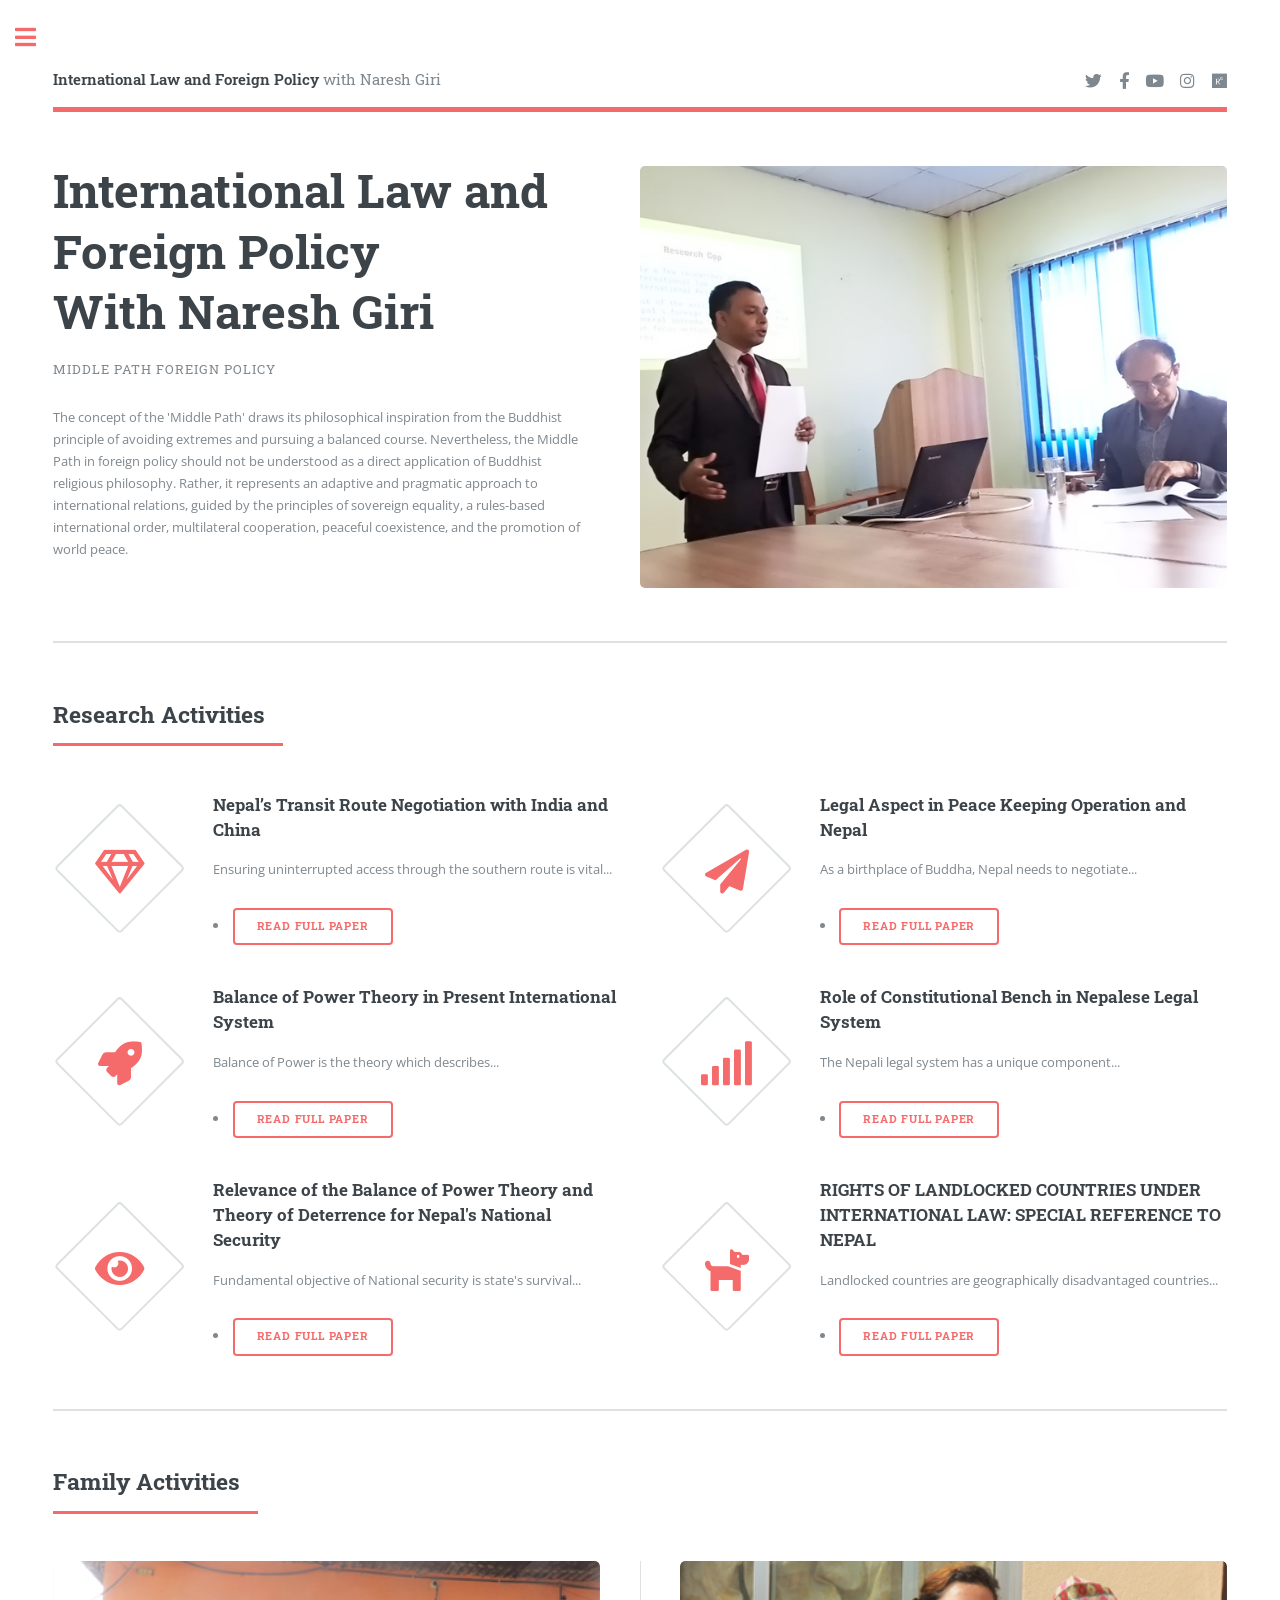
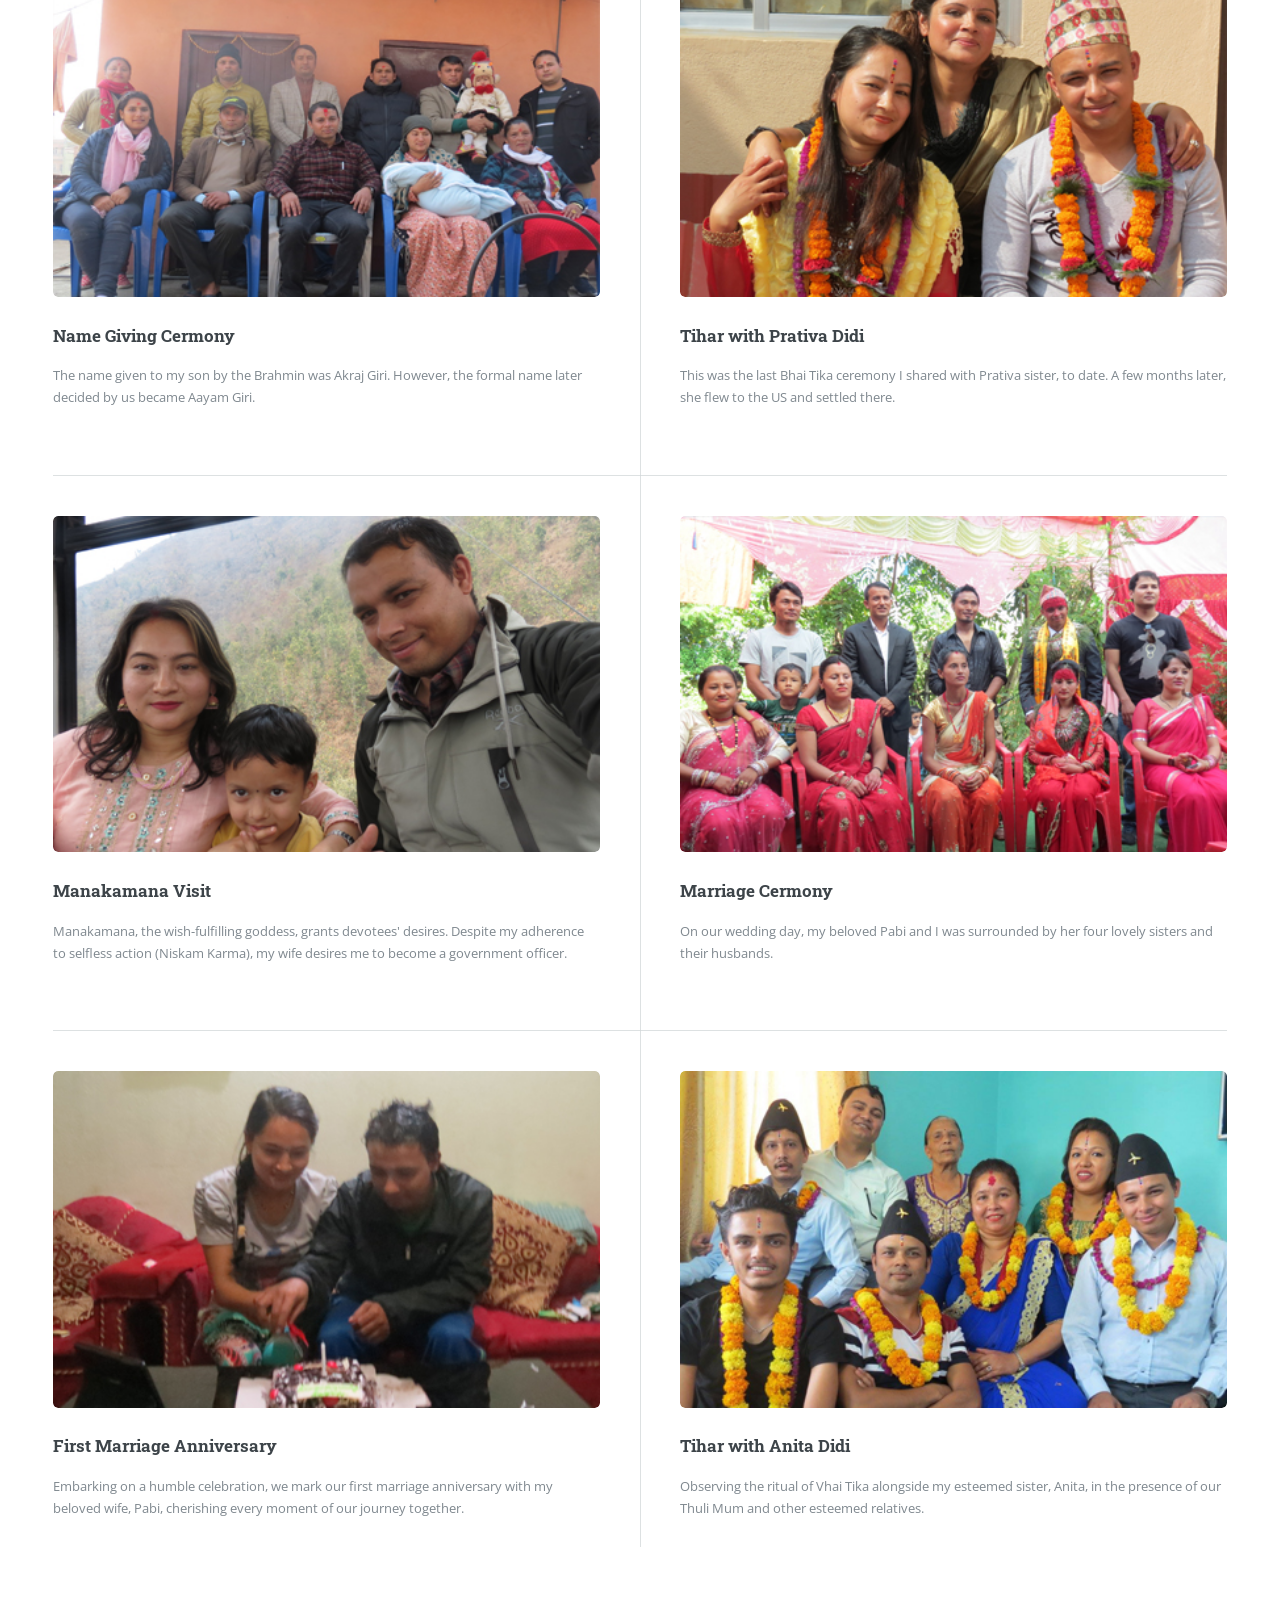
==== commit 08af2ce9: "Update index.html" ====
--- a/index.html
+++ b/index.html
@@ -5,8 +5,10 @@
 	Free for personal and commercial use under the CCA 3.0 license (html5up.net/license)
 -->
 <html>
-	<head>
-		<title>Foreign Policy With Naresh Giri</title>
+	<head> 
+		<script async src="https://pagead2.googlesyndication.com/pagead/js/adsbygoogle.js?client=ca-pub-8239656613805842"
+     crossorigin="anonymous"></script>
+		<title>International Law and Foreign Policy With Naresh Giri</title>
 		<meta charset="utf-8" />
 		<meta name="viewport" content="width=device-width, initial-scale=1, user-scalable=no" />
 		<link rel="stylesheet" href="assets/css/main.css" />
@@ -22,7 +24,7 @@
 
 							<!-- Header -->
 								<header id="header">
-									<a href="index.html" class="logo"><strong>Foreign Policy</strong> with Naresh Giri </a>
+									<a href="index.html" class="logo"><strong>International Law and Foreign Policy</strong> with Naresh Giri </a>
 									<ul class="icons">
 										<li><a href="https://twitter.com/rajkc2042" class="icon brands fa-twitter"><span class="label">Twitter</span></a></li>
 										<li><a href="https://www.facebook.com/yugin2052" class="icon brands fa-facebook-f"><span class="label">Facebook</span></a></li>
@@ -39,11 +41,11 @@
 								<section id="banner">
 									<div class="content">
 										<header>
-											<h1>Foreign Policy<br />
+											<h1>International Law and Foreign Policy<br />
 											With Naresh Giri</h1>
-											<p>Protection of Security, Economic and Value Interests</p>
+											<p>Middle Path Foreign Policy </p>
 										</header>
-										<p>In foreign policy, safeguarding security entails diplomatic efforts to for survival of the country in anarchic international world. Economic interests encompass development cooperation, foreign trade, FDI, foreign employment and tourism. Value interests influence ideology, cultural diplomacy and mobilization of diaspora for enhancing national prestige in international arena. </p>
+										<p>The concept of the 'Middle Path' draws its philosophical inspiration from the Buddhist principle of avoiding extremes and pursuing a balanced course. Nevertheless, the Middle Path in foreign policy should not be understood as a direct application of Buddhist religious philosophy. Rather, it represents an adaptive and pragmatic approach to international relations, guided by the principles of sovereign equality, a rules-based international order, multilateral cooperation, peaceful coexistence, and the promotion of world peace. </p>
 										<ul class="actions">
 											
 										</ul>
@@ -194,28 +196,27 @@
 										<li><a href="article.htm">संघीय इकाइहरूबीच प्रशासनिक अन्तरसम्बन्ध </a></li>
 										<li><a href="nfp.html">Elements</a></li>
 										<li>
-											<span class="opener">Submenu</span>
+											<span class="opener">Judicial Service Exam</span>
 											<ul>
-												<li><a href="#">Lorem Dolor</a></li>
-												<li><a href="#">Ipsum Adipiscing</a></li>
-												<li><a href="#">Tempus Magna</a></li>
-												<li><a href="#">Feugiat Veroeros</a></li>
+												<li><a href="#">Joint Secretary</a></li>
+												<li><a href="#">Under Secretary</a></li>
+												<li><a href="#">Section Officer</a></li>
+							
 											</ul>
 										</li>
-										<li><a href="#">Etiam Dolore</a></li>
-										<li><a href="#">Adipiscing</a></li>
+										<li><a href="#"></a></li>
+										<li><a href="#">District Court Judge Exam</a></li>
 										<li>
-											<span class="opener">Another Submenu</span>
+											<span class="opener">Foreign Service Exam</span>
 											<ul>
-												<li><a href="#">Lorem Dolor</a></li>
-												<li><a href="#">Ipsum Adipiscing</a></li>
-												<li><a href="#">Tempus Magna</a></li>
-												<li><a href="#">Feugiat Veroeros</a></li>
+												<li><a href="#">Joint Secretary</a></li>
+												<li><a href="#">Under Secretary</a></li>
+												<li><a href="#">Section Officer</a></li>
+												<li><a href="#">Nayab Subba</a></li>
 											</ul>
 										</li>
-										<li><a href="#">Maximus Erat</a></li>
-										<li><a href="#">Sapien Mauris</a></li>
-										<li><a href="#">Amet Lacinia</a></li>
+										<li><a href="#">Miscellaneous</a></li>
+										
 									</ul>
 								</nav>
 
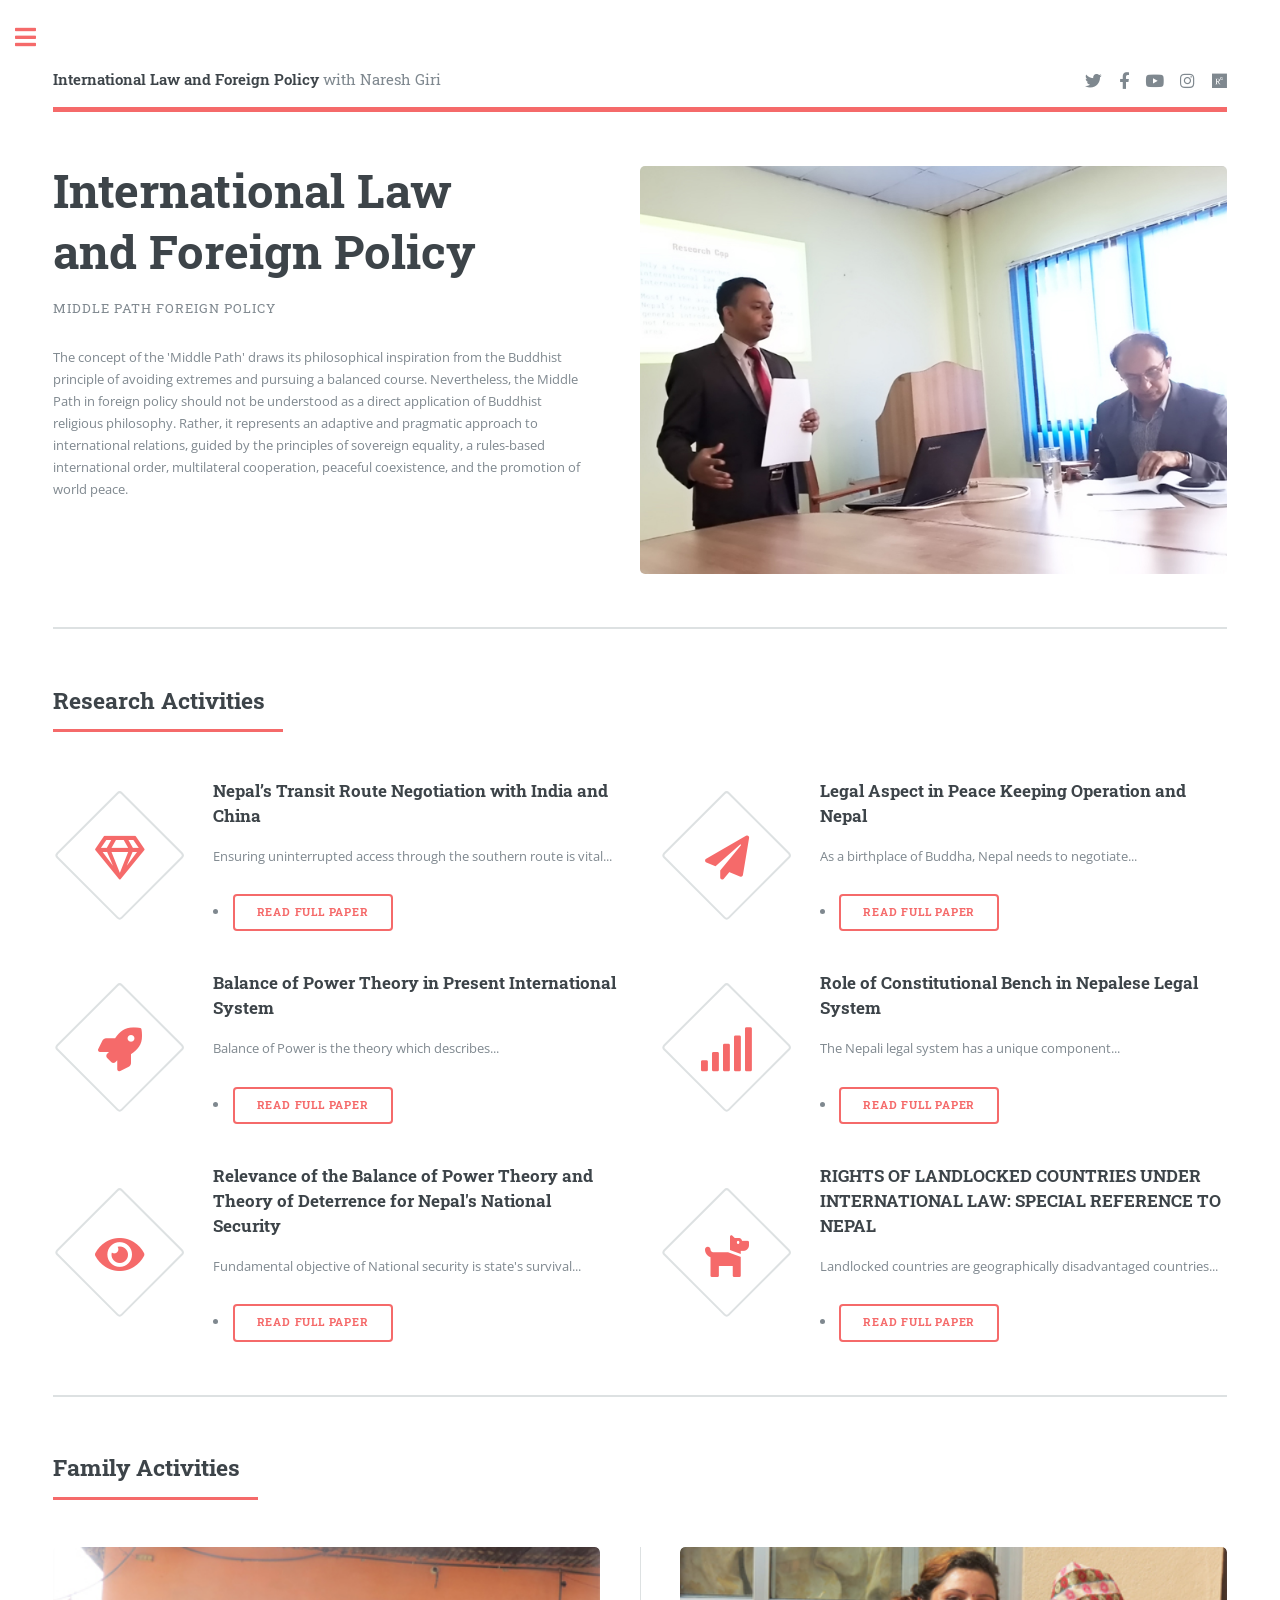
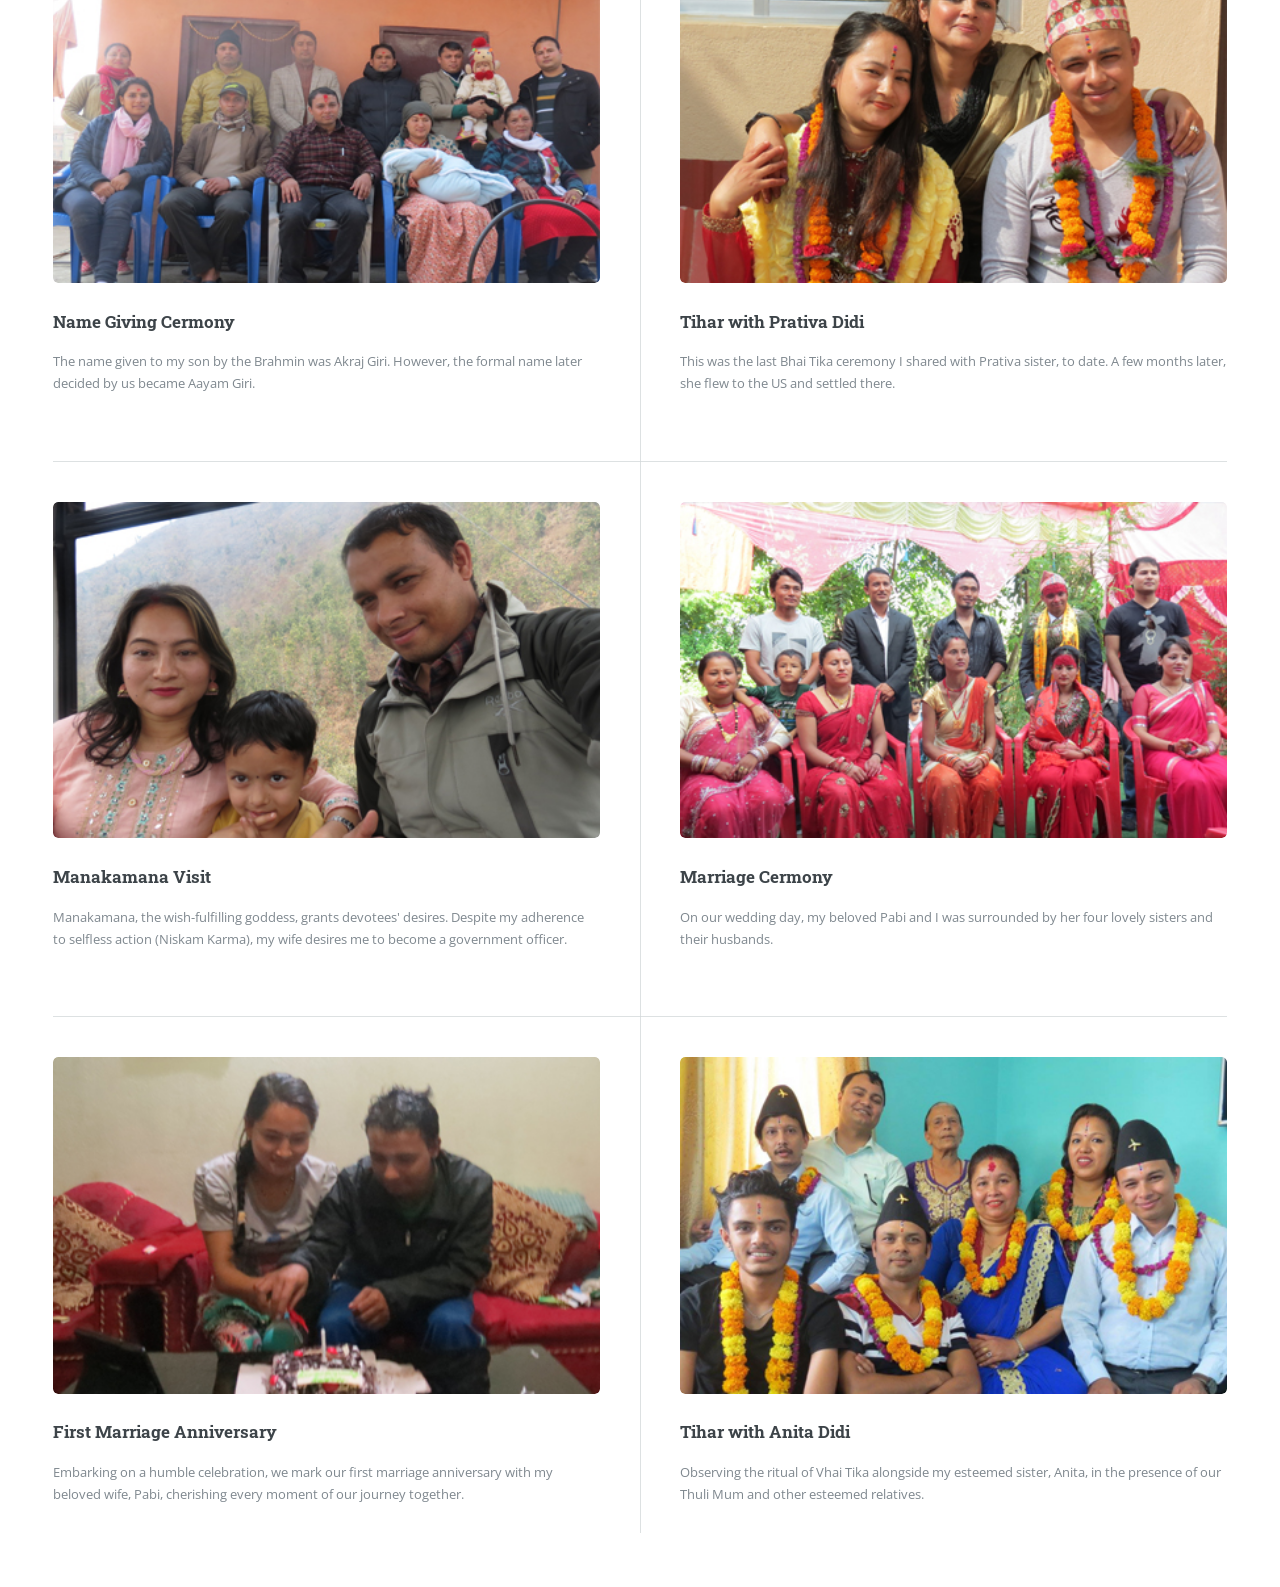
==== commit 2ec86df4: "Update index.html" ====
--- a/index.html
+++ b/index.html
@@ -41,8 +41,8 @@
 								<section id="banner">
 									<div class="content">
 										<header>
-											<h1>International Law and Foreign Policy<br />
-											With Naresh Giri</h1>
+											<h1>International Law <br />
+											and Foreign Policy</h1>
 											<p>Middle Path Foreign Policy </p>
 										</header>
 										<p>The concept of the 'Middle Path' draws its philosophical inspiration from the Buddhist principle of avoiding extremes and pursuing a balanced course. Nevertheless, the Middle Path in foreign policy should not be understood as a direct application of Buddhist religious philosophy. Rather, it represents an adaptive and pragmatic approach to international relations, guided by the principles of sovereign equality, a rules-based international order, multilateral cooperation, peaceful coexistence, and the promotion of world peace. </p>
@@ -194,7 +194,7 @@
 									<ul>
 										<li><a href="index.html">Homepage</a></li>
 										<li><a href="article.htm">संघीय इकाइहरूबीच प्रशासनिक अन्तरसम्बन्ध </a></li>
-										<li><a href="nfp.html">Elements</a></li>
+										<li><a href="nfp.html">Foreign Policy, 2077</a></li>
 										<li>
 											<span class="opener">Judicial Service Exam</span>
 											<ul>
@@ -247,9 +247,9 @@
 							<!-- Section -->
 								<section>
 									<header class="major">
-										<h2>Get in touch</h2>
-									</header>
-									<p>Sed varius enim lorem ullamcorper dolore aliquam aenean ornare velit lacus, ac varius enim lorem ullamcorper dolore. Proin sed aliquam facilisis ante interdum. Sed nulla amet lorem feugiat tempus aliquam.</p>
+										<h2>Disclaimer</h2>
+									</header>
+									<p>The contents presented on this website comprise a combination of my original research contributions and materials collected from various sources for Public Service Commission (PSC) examination preparation. Wherever the original source or contributor is known, due acknowledgement is provided. However, some materials have been shared by colleagues who obtained them from various PSC examination preparation institutes, and their original sources or creators are unknown and cannot be independently verified. Therefore, I may be unable to acknowledge the original creators in every instance. Any unintentional omission of credit is regretted.</p>
 									<ul class="contact">
 										<li class="icon solid fa-envelope"><a href="#">naresh3334444@gmail.com</a></li>
 										<li class="icon solid fa-phone">+977-98466379**</li>
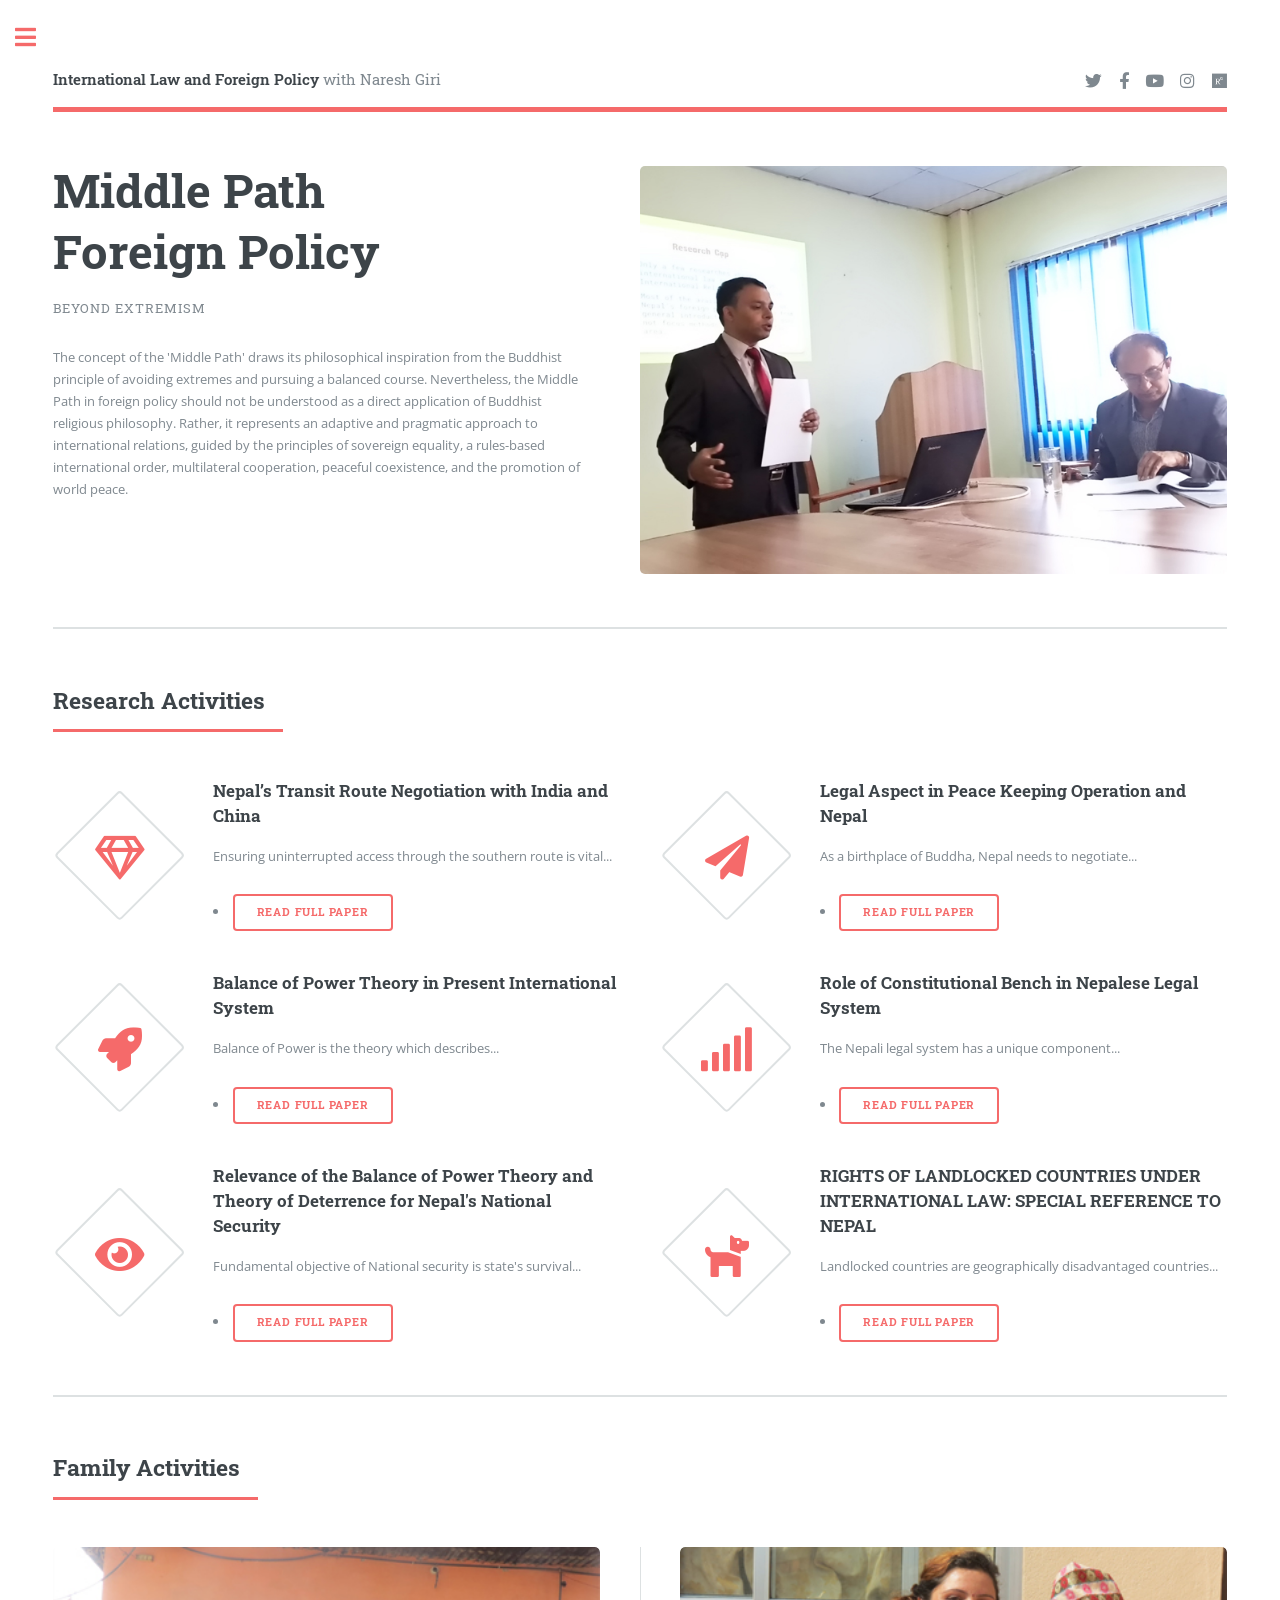
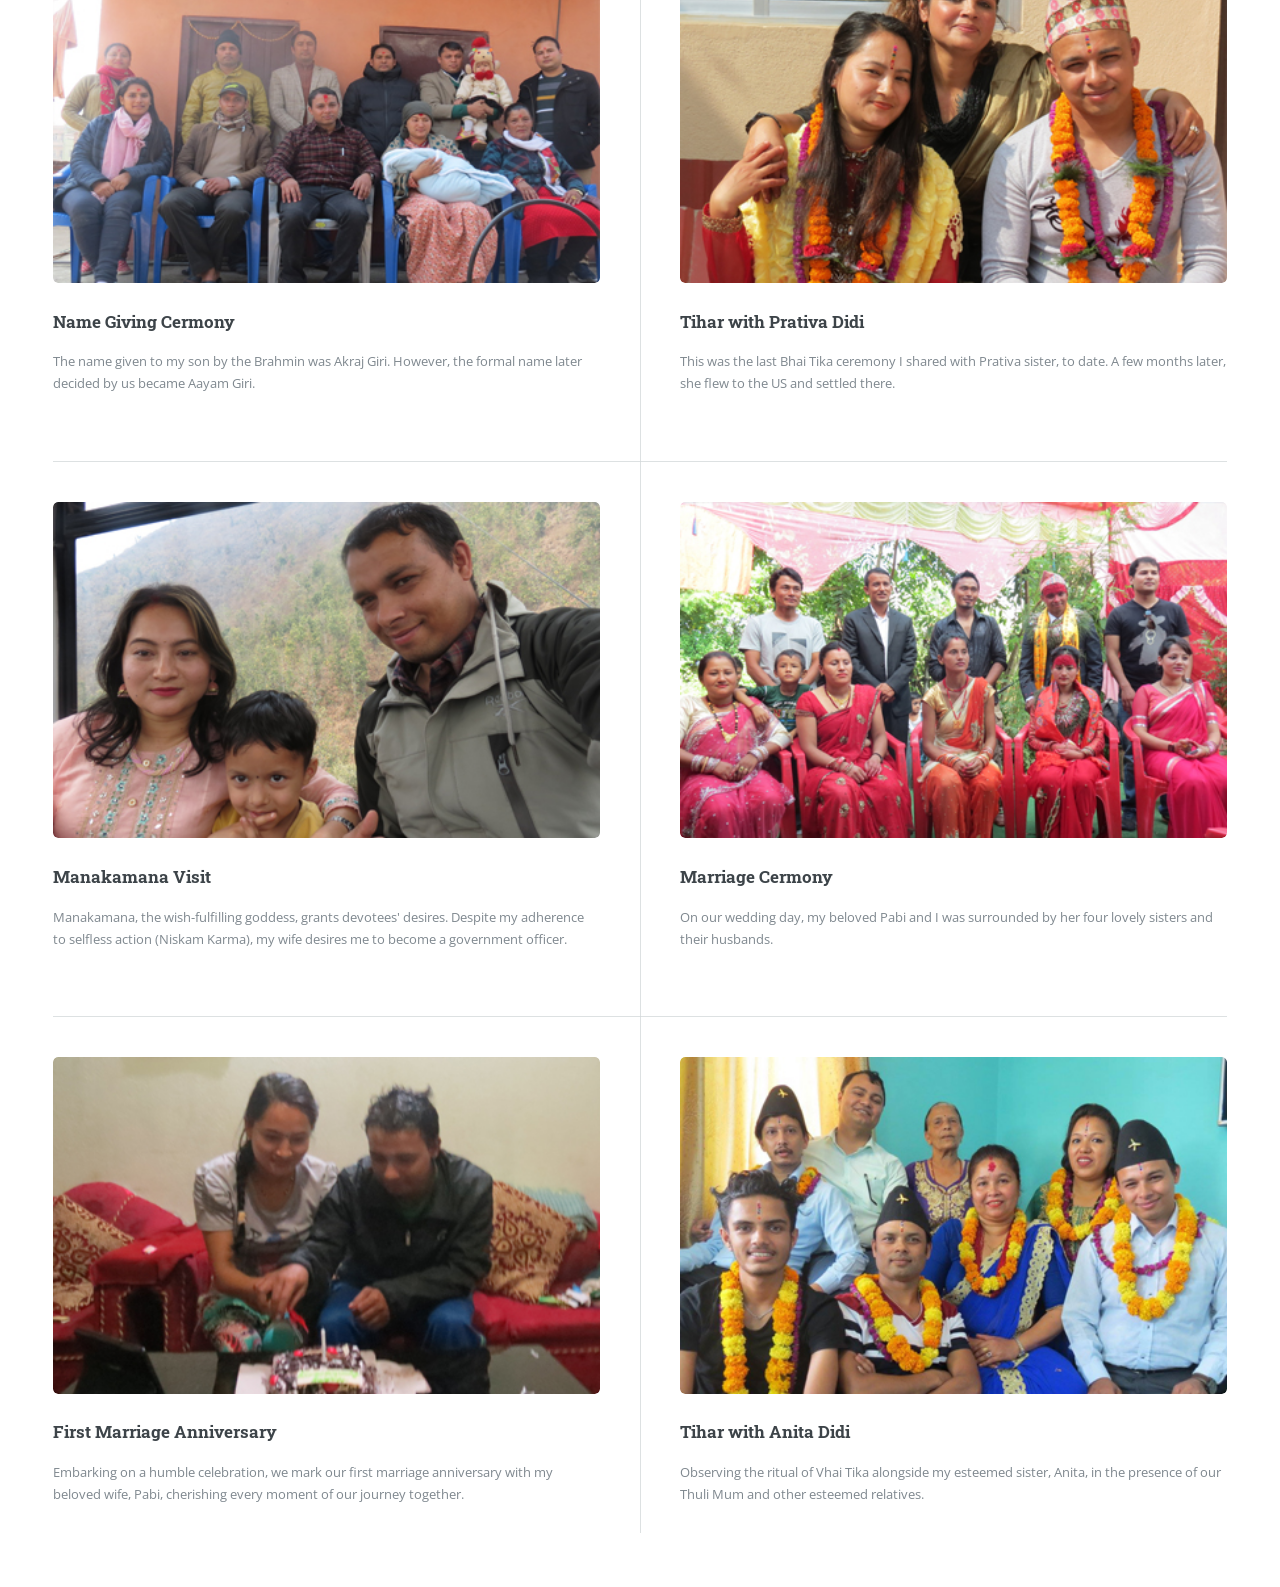
==== commit cc6274d8: "Update index.html" ====
--- a/index.html
+++ b/index.html
@@ -41,9 +41,9 @@
 								<section id="banner">
 									<div class="content">
 										<header>
-											<h1>International Law <br />
-											and Foreign Policy</h1>
-											<p>Middle Path Foreign Policy </p>
+											<h1>Middle Path<br />
+											Foreign Policy</h1>
+											<p> Beyond Extremism </p>
 										</header>
 										<p>The concept of the 'Middle Path' draws its philosophical inspiration from the Buddhist principle of avoiding extremes and pursuing a balanced course. Nevertheless, the Middle Path in foreign policy should not be understood as a direct application of Buddhist religious philosophy. Rather, it represents an adaptive and pragmatic approach to international relations, guided by the principles of sovereign equality, a rules-based international order, multilateral cooperation, peaceful coexistence, and the promotion of world peace. </p>
 										<ul class="actions">
